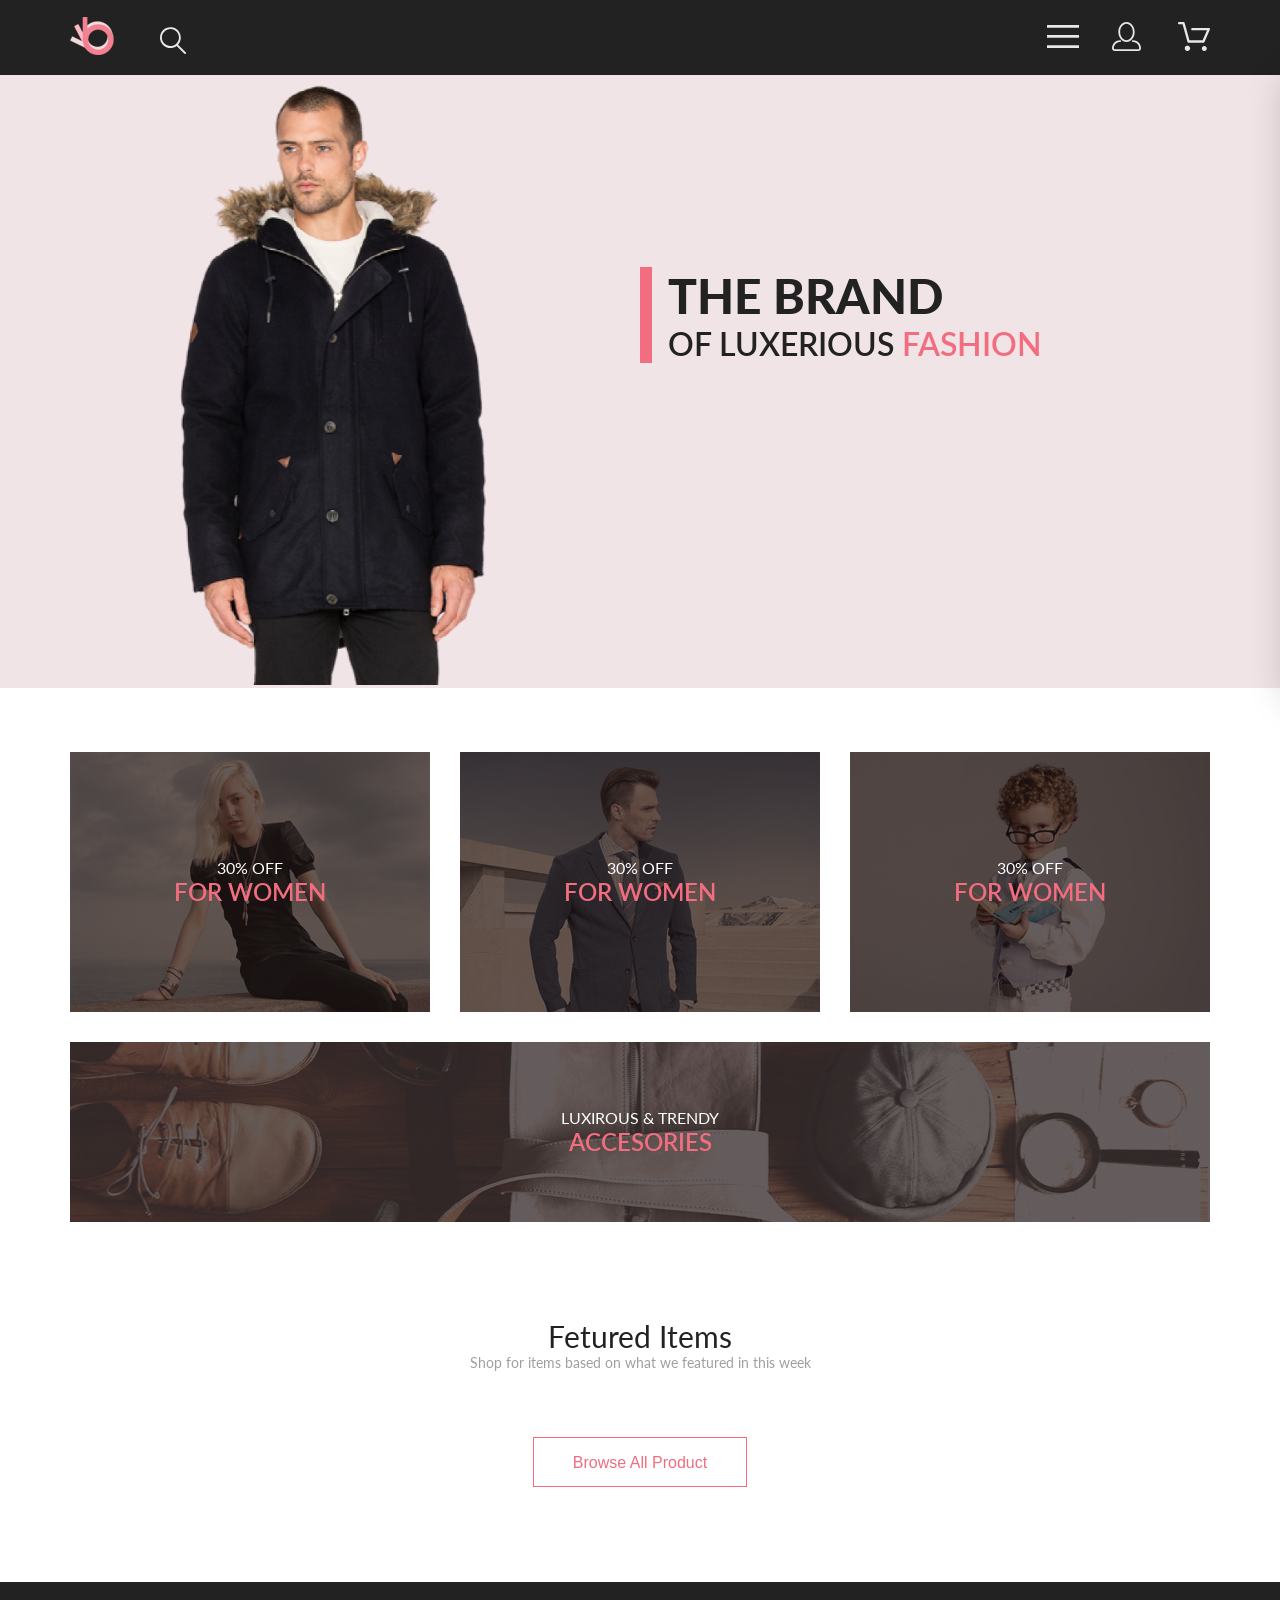
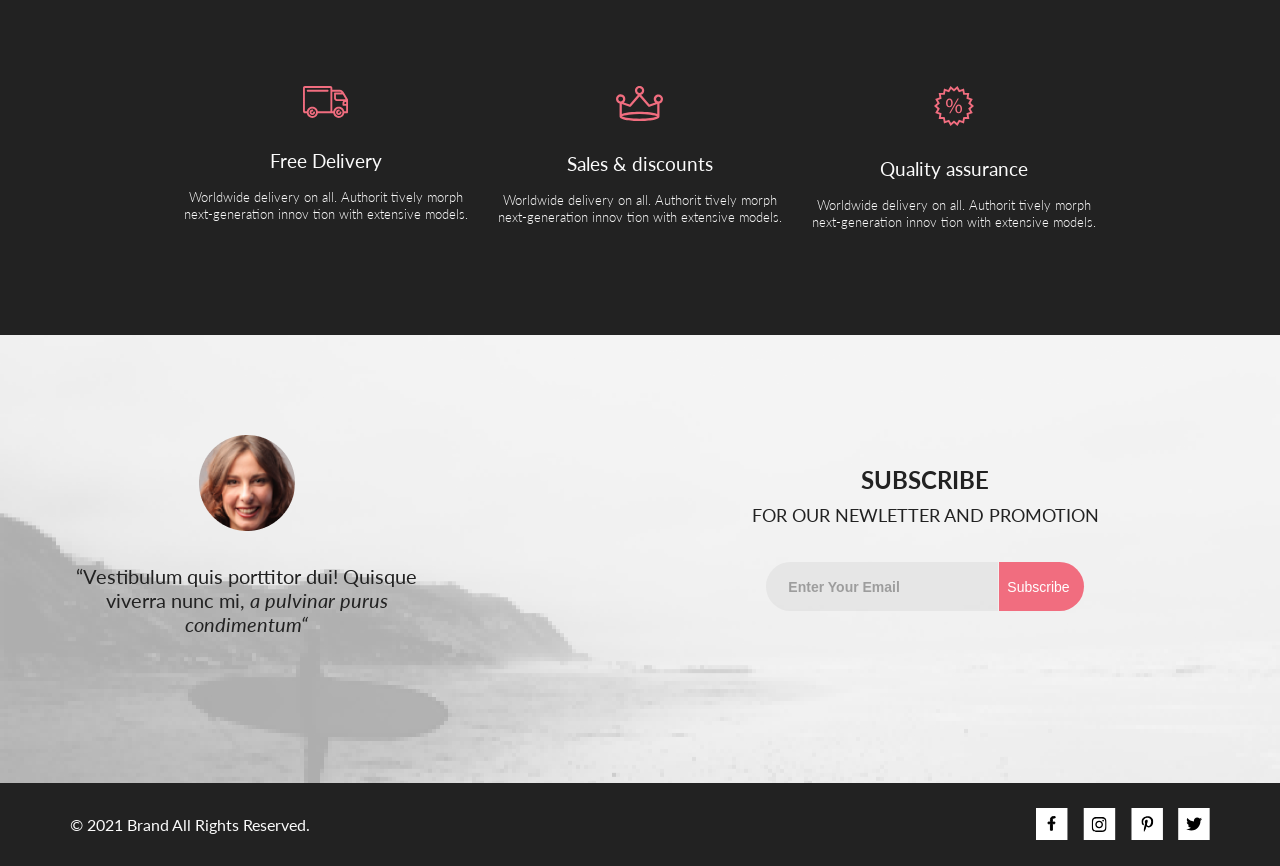
==== public/index.html @ 7a8d5dd8 "first commit" ====
<!DOCTYPE html>
<html lang="en">
<head>
    <link rel="preconnect" href="https://fonts.gstatic.com">
    <link href="https://fonts.googleapis.com/css2?family=Lato:ital,wght@0,300;0,400;0,700;1,900&display=swap"
          rel="stylesheet">
    <link href="https://fonts.googleapis.com/css2?family=Lato:ital,wght@1,400&display=swap" rel="stylesheet">
    <meta charset="UTF-8">
    <meta http-equiv="X-UA-Compatible" content="IE=edge">
    <meta name="viewport" content="width=device-width, initial-scale=1.0">
    <title>eShop 3.0</title>
    <link rel="stylesheet" href="../public/css/style.css">
</head>
<body>
    <div class="wrapper">
        <div class="top">
            <header class="header center">
                <div class="header__left">
                    <a href="index.html">
                        <img src="../public/img/logo.svg" alt="logo">
                    </a>
                    <a href="#">
                        <svg class="header__search header__icons" width="27" height="28" viewBox="0 0 27 28" fill="none"
                             xmlns="http://www.w3.org/2000/svg">
                            <path d="M19.0596 17.6259C20.6713 15.8658 21.6282 13.6048 21.7698 11.2225C21.9113 8.84018 21.2288 6.48173 19.8369 4.54318C18.445 2.60463 16.4285 1.20404 14.126 0.576619C11.8234 -0.0508009 9.3751 0.13316 7.19217 1.09761C5.00923 2.06205 3.22463 3.74825 2.13804 5.87302C1.05145 7.9978 0.729054 10.4318 1.225 12.7661C1.72094 15.1005 3.00501 17.1932 4.86158 18.6927C6.71814 20.1922 9.03413 21.0072 11.4206 21.0009C13.673 21.004 15.8645 20.27 17.6606 18.9109L25.4086 26.7179C25.4941 26.807 25.5965 26.8781 25.7099 26.927C25.8232 26.9759 25.9452 27.0017 26.0686 27.0029C26.1923 27.0033 26.3148 26.9782 26.4283 26.9292C26.5419 26.8801 26.6441 26.8082 26.7286 26.7179C26.9025 26.537 26.9997 26.2958 26.9997 26.0449C26.9997 25.794 26.9025 25.5528 26.7286 25.3719L19.0596 17.6259ZM2.88662 10.5009C2.89946 8.81563 3.41094 7.17187 4.35659 5.77685C5.30224 4.38183 6.63972 3.29801 8.20044 2.662C9.76115 2.02599 11.4752 1.86627 13.1266 2.20298C14.7779 2.53969 16.2926 3.35775 17.4797 4.55404C18.6668 5.75033 19.4732 7.27129 19.7972 8.92519C20.1212 10.5791 19.9483 12.2919 19.3002 13.8476C18.6522 15.4034 17.5581 16.7325 16.1559 17.6674C14.7536 18.6023 13.1059 19.1011 11.4206 19.1009C9.14916 19.0901 6.97482 18.1784 5.37484 16.566C3.77486 14.9537 2.87998 12.7724 2.88662 10.5009Z"
                                  fill="#E8E8E8"/>
                        </svg>
                    </a>
                </div>
                <div class="header__right">
                    <input type="checkbox" id="switcher">
                    <label class="header__icons" for="switcher">
                        <svg class="header__icons" width="32" height="23" viewBox="0 0 32 23" fill="none"
                             xmlns="http://www.w3.org/2000/svg">
                            <path d="M0 23V20.31H32V23H0ZM0 12.76V10.07H32V12.76H0ZM0 2.69V0H32V2.69H0Z" fill="#E8E8E8"/>
                        </svg>
                    </label>
                    <nav class="nav__menu">
                        <div class="header__links header__links__mob">
                            <a class="header__regs header__icons" href="registration.html">
                                <svg class="header__icons" width="29" height="29" viewBox="0 0 29 29" fill="none"
                                     xmlns="http://www.w3.org/2000/svg">
                                    <path d="M14.5 19.937C19 19.937 22.656 15.464 22.656 9.968C22.656 4.472 19 0 14.5 0C13.3631 0.0217413 12.2463 0.303398 11.2351 0.823397C10.2239 1.34339 9.34507 2.08794 8.66602 3C7.12663 4.99573 6.30819 7.45381 6.34399 9.974C6.34399 15.465 10 19.937 14.5 19.937ZM14.5 1.813C18 1.813 20.844 5.472 20.844 9.969C20.844 14.466 17.998 18.125 14.5 18.125C11.002 18.125 8.15603 14.465 8.15503 9.969C8.15403 5.473 11 1.813 14.5 1.813ZM20.844 18.125C20.6036 18.125 20.373 18.2205 20.203 18.3905C20.033 18.5605 19.9375 18.7911 19.9375 19.0315C19.9375 19.2719 20.033 19.5025 20.203 19.6725C20.373 19.8425 20.6036 19.938 20.844 19.938C22.526 19.9399 24.1386 20.6088 25.3279 21.7982C26.5172 22.9875 27.1861 24.6 27.188 26.282C27.1875 26.5221 27.0918 26.7523 26.922 26.9221C26.7522 27.0918 26.5221 27.1875 26.282 27.188H2.71997C2.47985 27.1875 2.24975 27.0918 2.07996 26.9221C1.91016 26.7523 1.81449 26.5221 1.81396 26.282C1.81608 24.6001 2.48517 22.9877 3.67444 21.7985C4.86371 20.6092 6.47608 19.9401 8.15796 19.938C8.39824 19.938 8.62868 19.8425 8.79858 19.6726C8.96849 19.5027 9.06396 19.2723 9.06396 19.032C9.06396 18.7917 8.96849 18.5613 8.79858 18.3914C8.62868 18.2215 8.39824 18.126 8.15796 18.126C5.99541 18.1279 3.92201 18.9875 2.39258 20.5164C0.863144 22.0453 0.00264777 24.1185 0 26.281C0.000794067 27.0019 0.287502 27.693 0.797241 28.2027C1.30698 28.7125 1.99811 28.9992 2.71899 29H26.282C27.0027 28.9989 27.6936 28.7121 28.2031 28.2024C28.7126 27.6927 28.9992 27.0017 29 26.281C28.9974 24.1187 28.1372 22.0457 26.6083 20.5168C25.0793 18.9878 23.0063 18.1276 20.844 18.125Z"
                                          fill="#E8E8E8"/>
                                </svg>
                            </a>
                            <a class="header__cart header__icons" href="cart.html">
                                <svg class="header__icons" width="32" height="29" viewBox="0 0 32 29" fill="none"
                                     xmlns="http://www.w3.org/2000/svg">
                                    <path d="M26.2009 29C25.5532 28.9738 24.9415 28.6948 24.4972 28.2227C24.0529 27.7506 23.8114 27.1232 23.8245 26.475C23.8376 25.8269 24.1043 25.2097 24.5673 24.7559C25.0303 24.3022 25.6527 24.048 26.301 24.048C26.9493 24.048 27.5717 24.3022 28.0347 24.7559C28.4977 25.2097 28.7644 25.8269 28.7775 26.475C28.7906 27.1232 28.549 27.7506 28.1047 28.2227C27.6604 28.6948 27.0488 28.9738 26.401 29H26.2009ZM6.75293 26.32C6.75293 25.79 6.91011 25.2718 7.20459 24.8311C7.49907 24.3904 7.91764 24.0469 8.40735 23.844C8.89705 23.6412 9.43594 23.5881 9.95581 23.6915C10.4757 23.7949 10.9532 24.0502 11.328 24.425C11.7028 24.7998 11.9581 25.2773 12.0615 25.7972C12.1649 26.317 12.1118 26.8559 11.9089 27.3456C11.7061 27.8353 11.3626 28.2539 10.9219 28.5483C10.4812 28.8428 9.96304 29 9.43298 29C9.08087 29.0003 8.73212 28.9311 8.40674 28.7966C8.08136 28.662 7.78569 28.4646 7.53662 28.2158C7.28755 27.9669 7.09001 27.6713 6.9552 27.3461C6.82039 27.0208 6.75098 26.6721 6.75098 26.32H6.75293ZM10.553 20.686C10.2935 20.6868 10.0409 20.6024 9.83411 20.4457C9.62727 20.2891 9.47758 20.0689 9.40796 19.819L4.57495 2.36401H1.18201C0.868521 2.36401 0.567859 2.23947 0.346191 2.01781C0.124523 1.79614 0 1.49549 0 1.18201C0 0.868519 0.124523 0.567873 0.346191 0.346205C0.567859 0.124537 0.868521 5.81268e-06 1.18201 5.81268e-06H5.46301C5.7225 -0.00080736 5.97504 0.0837201 6.18176 0.240568C6.38848 0.397416 6.53784 0.617884 6.60693 0.868006L11.4399 18.323H24.6179L29.001 8.27501H14.401C14.2428 8.27961 14.0854 8.25242 13.9379 8.19507C13.7904 8.13771 13.6559 8.05134 13.5424 7.94108C13.4288 7.83082 13.3386 7.69891 13.277 7.55315C13.2154 7.40739 13.1836 7.25075 13.1836 7.0925C13.1836 6.93426 13.2154 6.77762 13.277 6.63186C13.3386 6.4861 13.4288 6.35419 13.5424 6.24393C13.6559 6.13367 13.7904 6.0473 13.9379 5.98994C14.0854 5.93259 14.2428 5.90541 14.401 5.91001H30.814C31.0097 5.90996 31.2022 5.95866 31.3744 6.05172C31.5465 6.14478 31.6928 6.27926 31.7999 6.44301C31.9078 6.60729 31.9734 6.79569 31.9908 6.99145C32.0083 7.18721 31.9771 7.38424 31.9 7.565L26.495 19.977C26.4026 20.1876 26.251 20.3668 26.0585 20.4927C25.866 20.6186 25.641 20.6858 25.411 20.686H10.553Z"
                                          fill="#E8E8E8"/>
                                </svg>
                            </a>
                        </div>
                        <label class="nav__close" for="switcher">
                            <svg width="13" height="13" viewBox="0 0 13 13" fill="none" xmlns="http://www.w3.org/2000/svg">
                                <path d="M7.4158 6.00409L11.7158 1.71409C11.9041 1.52579 12.0099 1.27039 12.0099 1.00409C12.0099 0.73779 11.9041 0.482395 11.7158 0.294092C11.5275 0.105788 11.2721 0 11.0058 0C10.7395 0 10.4841 0.105788 10.2958 0.294092L6.0058 4.59409L1.7158 0.294092C1.52749 0.105788 1.2721 -1.9841e-09 1.0058 0C0.739497 1.9841e-09 0.484102 0.105788 0.295798 0.294092C0.107495 0.482395 0.0017066 0.73779 0.0017066 1.00409C0.0017066 1.27039 0.107495 1.52579 0.295798 1.71409L4.5958 6.00409L0.295798 10.2941C0.20207 10.3871 0.127676 10.4977 0.0769072 10.6195C0.0261385 10.7414 0 10.8721 0 11.0041C0 11.1361 0.0261385 11.2668 0.0769072 11.3887C0.127676 11.5105 0.20207 11.6211 0.295798 11.7141C0.388761 11.8078 0.499362 11.8822 0.621222 11.933C0.743081 11.9838 0.873786 12.0099 1.0058 12.0099C1.13781 12.0099 1.26852 11.9838 1.39038 11.933C1.51223 11.8822 1.62284 11.8078 1.7158 11.7141L6.0058 7.41409L10.2958 11.7141C10.3888 11.8078 10.4994 11.8822 10.6212 11.933C10.7431 11.9838 10.8738 12.0099 11.0058 12.0099C11.1378 12.0099 11.2685 11.9838 11.3904 11.933C11.5122 11.8822 11.6228 11.8078 11.7158 11.7141C11.8095 11.6211 11.8839 11.5105 11.9347 11.3887C11.9855 11.2668 12.0116 11.1361 12.0116 11.0041C12.0116 10.8721 11.9855 10.7414 11.9347 10.6195C11.8839 10.4977 11.8095 10.3871 11.7158 10.2941L7.4158 6.00409Z"
                                      fill="#6F6E6E"/>
                            </svg>
                        </label>
                        <h3 class="nav__h3">MENU</h3>
                        <ul>
                            <li><a class="nav__catalog" href="catalog.html">Man</a>
                                <ul>
                                    <li><a class="nav__item" href="">Accessories</a></li>
                                    <li><a class="nav__item" href="">Bags</a></li>
                                    <li><a class="nav__item" href="">Denim</a></li>
                                    <li><a class="nav__item" href="">T-Shirts</a></li>
                                </ul>
                            </li>
                            <li><a class="nav__catalog" href="">Women</a>
                                <ul>
                                    <li><a class="nav__item" href="">Accessories</a></li>
                                    <li><a class="nav__item" href="">Jackets & Coats</a></li>
                                    <li><a class="nav__item" href="">Polos</a></li>
                                    <li><a class="nav__item" href="">T-Shirts</a></li>
                                    <li><a class="nav__item" href="">Shirts</a></li>
                                </ul>
                            </li>
                            <li><a class="nav__catalog" href="">Kids</a>
                                <ul>
                                    <li><a class="nav__item" href="">Accessories</a></li>
                                    <li><a class="nav__item" href="">Jackets</a></li>
                                    <li><a class="nav__item" href="">Polos</a></li>
                                    <li><a class="nav__item" href="">T-Shirts</a></li>
                                    <li><a class="nav__item" href="">Shirts</a></li>
                                    <li><a class="nav__item" href="">Bags</a></li>
                                </ul>
                            </li>
                        </ul>
                    </nav>
                    <div class="header__links">
                        <a class="header__regs header__icons" href="registration.html">
                            <svg class="header__icons" width="29" height="29" viewBox="0 0 29 29" fill="none"
                                 xmlns="http://www.w3.org/2000/svg">
                                <path d="M14.5 19.937C19 19.937 22.656 15.464 22.656 9.968C22.656 4.472 19 0 14.5 0C13.3631 0.0217413 12.2463 0.303398 11.2351 0.823397C10.2239 1.34339 9.34507 2.08794 8.66602 3C7.12663 4.99573 6.30819 7.45381 6.34399 9.974C6.34399 15.465 10 19.937 14.5 19.937ZM14.5 1.813C18 1.813 20.844 5.472 20.844 9.969C20.844 14.466 17.998 18.125 14.5 18.125C11.002 18.125 8.15603 14.465 8.15503 9.969C8.15403 5.473 11 1.813 14.5 1.813ZM20.844 18.125C20.6036 18.125 20.373 18.2205 20.203 18.3905C20.033 18.5605 19.9375 18.7911 19.9375 19.0315C19.9375 19.2719 20.033 19.5025 20.203 19.6725C20.373 19.8425 20.6036 19.938 20.844 19.938C22.526 19.9399 24.1386 20.6088 25.3279 21.7982C26.5172 22.9875 27.1861 24.6 27.188 26.282C27.1875 26.5221 27.0918 26.7523 26.922 26.9221C26.7522 27.0918 26.5221 27.1875 26.282 27.188H2.71997C2.47985 27.1875 2.24975 27.0918 2.07996 26.9221C1.91016 26.7523 1.81449 26.5221 1.81396 26.282C1.81608 24.6001 2.48517 22.9877 3.67444 21.7985C4.86371 20.6092 6.47608 19.9401 8.15796 19.938C8.39824 19.938 8.62868 19.8425 8.79858 19.6726C8.96849 19.5027 9.06396 19.2723 9.06396 19.032C9.06396 18.7917 8.96849 18.5613 8.79858 18.3914C8.62868 18.2215 8.39824 18.126 8.15796 18.126C5.99541 18.1279 3.92201 18.9875 2.39258 20.5164C0.863144 22.0453 0.00264777 24.1185 0 26.281C0.000794067 27.0019 0.287502 27.693 0.797241 28.2027C1.30698 28.7125 1.99811 28.9992 2.71899 29H26.282C27.0027 28.9989 27.6936 28.7121 28.2031 28.2024C28.7126 27.6927 28.9992 27.0017 29 26.281C28.9974 24.1187 28.1372 22.0457 26.6083 20.5168C25.0793 18.9878 23.0063 18.1276 20.844 18.125Z"
                                      fill="#E8E8E8"/>
                            </svg>
                        </a>
                        <a id="header__cart" class="header__cart header__icons" href="cart.html">
                            <svg class="header__icons" width="32" height="29" viewBox="0 0 32 29" fill="none"
                                 xmlns="http://www.w3.org/2000/svg">
                                <path d="M26.2009 29C25.5532 28.9738 24.9415 28.6948 24.4972 28.2227C24.0529 27.7506 23.8114 27.1232 23.8245 26.475C23.8376 25.8269 24.1043 25.2097 24.5673 24.7559C25.0303 24.3022 25.6527 24.048 26.301 24.048C26.9493 24.048 27.5717 24.3022 28.0347 24.7559C28.4977 25.2097 28.7644 25.8269 28.7775 26.475C28.7906 27.1232 28.549 27.7506 28.1047 28.2227C27.6604 28.6948 27.0488 28.9738 26.401 29H26.2009ZM6.75293 26.32C6.75293 25.79 6.91011 25.2718 7.20459 24.8311C7.49907 24.3904 7.91764 24.0469 8.40735 23.844C8.89705 23.6412 9.43594 23.5881 9.95581 23.6915C10.4757 23.7949 10.9532 24.0502 11.328 24.425C11.7028 24.7998 11.9581 25.2773 12.0615 25.7972C12.1649 26.317 12.1118 26.8559 11.9089 27.3456C11.7061 27.8353 11.3626 28.2539 10.9219 28.5483C10.4812 28.8428 9.96304 29 9.43298 29C9.08087 29.0003 8.73212 28.9311 8.40674 28.7966C8.08136 28.662 7.78569 28.4646 7.53662 28.2158C7.28755 27.9669 7.09001 27.6713 6.9552 27.3461C6.82039 27.0208 6.75098 26.6721 6.75098 26.32H6.75293ZM10.553 20.686C10.2935 20.6868 10.0409 20.6024 9.83411 20.4457C9.62727 20.2891 9.47758 20.0689 9.40796 19.819L4.57495 2.36401H1.18201C0.868521 2.36401 0.567859 2.23947 0.346191 2.01781C0.124523 1.79614 0 1.49549 0 1.18201C0 0.868519 0.124523 0.567873 0.346191 0.346205C0.567859 0.124537 0.868521 5.81268e-06 1.18201 5.81268e-06H5.46301C5.7225 -0.00080736 5.97504 0.0837201 6.18176 0.240568C6.38848 0.397416 6.53784 0.617884 6.60693 0.868006L11.4399 18.323H24.6179L29.001 8.27501H14.401C14.2428 8.27961 14.0854 8.25242 13.9379 8.19507C13.7904 8.13771 13.6559 8.05134 13.5424 7.94108C13.4288 7.83082 13.3386 7.69891 13.277 7.55315C13.2154 7.40739 13.1836 7.25075 13.1836 7.0925C13.1836 6.93426 13.2154 6.77762 13.277 6.63186C13.3386 6.4861 13.4288 6.35419 13.5424 6.24393C13.6559 6.13367 13.7904 6.0473 13.9379 5.98994C14.0854 5.93259 14.2428 5.90541 14.401 5.91001H30.814C31.0097 5.90996 31.2022 5.95866 31.3744 6.05172C31.5465 6.14478 31.6928 6.27926 31.7999 6.44301C31.9078 6.60729 31.9734 6.79569 31.9908 6.99145C32.0083 7.18721 31.9771 7.38424 31.9 7.565L26.495 19.977C26.4026 20.1876 26.251 20.3668 26.0585 20.4927C25.866 20.6186 25.641 20.6858 25.411 20.686H10.553Z"
                                      fill="#E8E8E8"/>
                            </svg>
                        </a>
                    </div>
                </div>
            </header>
            <section class="promo">
                <div class="promo__left">
                    <img class="promo__img" src="../public/img/promo__img.png" alt="promo image">
                </div>
                <div class="promo__right">
                    <div class="promo__content">
                        <h1 class="promo__h1">THE BRAND</h1>
                        <h3 class="promo__heading">OF LUXERIOUS <span class="promo__text">FASHION</span></h3>
                    </div>
                </div>
            </section>
            <section class="sale center">
                <div class="sale__box">
                    <div class="sale__item">
                        <img class="sale__img" src="../public/img/sale-item-1.jpg" alt="sale img">
                        <div class="sale__content">
                            <p class="sale__text">30% OFF</p>
                            <h3 class="sale__heading">FOR WOMEN</h3>
                        </div>
                    </div>
                    <div class="sale__item">
                        <img class="sale__img" src="../public/img/sale-item-2.jpg" alt="sale img">
                        <div class="sale__content">
                            <p class="sale__text">30% OFF</p>
                            <h3 class="sale__heading">FOR WOMEN</h3>
                        </div>
                    </div>
                    <div class="sale__item">
                        <img class="sale__img" src="../public/img/sale-item-3.jpg" alt="sale img">
                        <div class="sale__content">
                            <p class="sale__text">30% OFF</p>
                            <h3 class="sale__heading">FOR WOMEN</h3>
                        </div>
                    </div>
                </div>
                <div class="sale__item sale__item_big">
                    <img class="sale__img" src="../public/img/sale-item-4.jpg" alt="sale img">
                    <div class="sale__content">
                        <p class="sale__text">LUXIROUS & TRENDY</p>
                        <h3 class="sale__heading">ACCESORIES</h3>
                    </div>
                </div>
            </section>
            <section class="products center">
                <div class="products__header">
                    <h2 class="products__h2">Fetured Items</h2>
                    <h4 class="products__head">Shop for items based on what we featured in this week</h4>
                </div>
                <div class="products__box">
                    <!--
                    <div class="products__item">
                        <a href="product.html">
                            <img class="products__img" src="img/prod-item-1.jpg" alt="product img">
                        </a>
                        <div class="products__content">
                            <a href="product.html" class="products__heading">ELLERY X M'O CAPSULE</a>
                            <p class="products__text">Known for her sculptural takes on traditional tailoring, Australian
                                arbiter of cool Kym Ellery teams up with Moda Operandi.</p>
                            <p class="products__price">$52.00</p>
                        </div>
                        <a class="products__add" href="#">
                            <svg class="product__cart" width="27" height="25" viewBox="0 0 27 25" fill="none"
                                 xmlns="http://www.w3.org/2000/svg">
                                <path d="M21.876 22.2662C21.921 22.2549 21.9423 22.2339 21.96 22.2129C21.9678 22.2037 21.9756 22.1946 21.9835 22.1855C22.02 22.1438 22.0233 22.0553 22.0224 22.0105C22.0092 21.9044 21.9185 21.8315 21.8412 21.8315C21.8375 21.8315 21.8336 21.8317 21.8312 21.8318C21.7531 21.8372 21.6653 21.9409 21.6719 22.0625C21.6813 22.1793 21.7675 22.2662 21.8392 22.2662H21.876ZM8.21954 22.2599C8.31873 22.2599 8.39935 22.1655 8.39935 22.0496C8.39935 21.9341 8.31873 21.8401 8.21954 21.8401C8.12042 21.8401 8.03973 21.9341 8.03973 22.0496C8.03973 22.1655 8.12042 22.2599 8.21954 22.2599ZM21.9995 24.2662C21.9517 24.2662 21.8878 24.2662 21.8392 24.2662C20.7017 24.2662 19.7567 23.3545 19.6765 22.198C19.5964 20.9929 20.4937 19.9183 21.6953 19.8364C21.7441 19.8331 21.7928 19.8315 21.8412 19.8315C22.9799 19.8315 23.9413 20.7324 24.019 21.8884C24.0505 22.4915 23.8741 23.0612 23.4898 23.5012C23.1055 23.9575 22.5764 24.2177 21.9995 24.2662ZM8.21954 24.2599C7.01532 24.2599 6.03973 23.2709 6.03973 22.0496C6.03973 20.8291 7.01532 19.8401 8.21954 19.8401C9.42371 19.8401 10.3994 20.8291 10.3994 22.0496C10.3994 23.2709 9.42371 24.2599 8.21954 24.2599ZM21.1984 17.3938H9.13306C8.70013 17.3938 8.31586 17.1005 8.20331 16.6775L4.27753 2.24768H1.52173C0.993408 2.24768 0.560547 1.80859 0.560547 1.27039C0.560547 0.733032 0.993408 0.292969 1.52173 0.292969H4.99933C5.43134 0.292969 5.81561 0.586304 5.9281 1.01025L9.85394 15.4391H20.5576L24.1144 7.13379H12.2578C11.7286 7.13379 11.2957 6.69373 11.2957 6.15649C11.2957 5.61914 11.7286 5.17908 12.2578 5.17908H25.5886C25.9091 5.17908 26.2141 5.34192 26.3896 5.61914C26.566 5.89539 26.5984 6.23743 26.4697 6.547L22.0795 16.807C21.9193 17.1653 21.5827 17.3938 21.1984 17.3938Z"
                                      fill="white"></path>
                            </svg>
                            Add to Cart
                        </a>
                    </div>
                    <div class="products__item">
                        <a href="product.html">
                            <img class="products__img" src="img/prod-item-2.jpg" alt="product img">
                        </a>
                        <div class="products__content">
                            <a href="#" class="products__heading">ELLERY X M'O CAPSULE</a>
                            <p class="products__text">Known for her sculptural takes on traditional tailoring, Australian
                                arbiter of cool Kym Ellery teams up with Moda Operandi.</p>
                            <p class="products__price">$52.00</p>
                        </div>
                        <a class="products__add" href="product.html">
                            <svg class="product__cart" width="27" height="25" viewBox="0 0 27 25" fill="none"
                                 xmlns="http://www.w3.org/2000/svg">
                                <path d="M21.876 22.2662C21.921 22.2549 21.9423 22.2339 21.96 22.2129C21.9678 22.2037 21.9756 22.1946 21.9835 22.1855C22.02 22.1438 22.0233 22.0553 22.0224 22.0105C22.0092 21.9044 21.9185 21.8315 21.8412 21.8315C21.8375 21.8315 21.8336 21.8317 21.8312 21.8318C21.7531 21.8372 21.6653 21.9409 21.6719 22.0625C21.6813 22.1793 21.7675 22.2662 21.8392 22.2662H21.876ZM8.21954 22.2599C8.31873 22.2599 8.39935 22.1655 8.39935 22.0496C8.39935 21.9341 8.31873 21.8401 8.21954 21.8401C8.12042 21.8401 8.03973 21.9341 8.03973 22.0496C8.03973 22.1655 8.12042 22.2599 8.21954 22.2599ZM21.9995 24.2662C21.9517 24.2662 21.8878 24.2662 21.8392 24.2662C20.7017 24.2662 19.7567 23.3545 19.6765 22.198C19.5964 20.9929 20.4937 19.9183 21.6953 19.8364C21.7441 19.8331 21.7928 19.8315 21.8412 19.8315C22.9799 19.8315 23.9413 20.7324 24.019 21.8884C24.0505 22.4915 23.8741 23.0612 23.4898 23.5012C23.1055 23.9575 22.5764 24.2177 21.9995 24.2662ZM8.21954 24.2599C7.01532 24.2599 6.03973 23.2709 6.03973 22.0496C6.03973 20.8291 7.01532 19.8401 8.21954 19.8401C9.42371 19.8401 10.3994 20.8291 10.3994 22.0496C10.3994 23.2709 9.42371 24.2599 8.21954 24.2599ZM21.1984 17.3938H9.13306C8.70013 17.3938 8.31586 17.1005 8.20331 16.6775L4.27753 2.24768H1.52173C0.993408 2.24768 0.560547 1.80859 0.560547 1.27039C0.560547 0.733032 0.993408 0.292969 1.52173 0.292969H4.99933C5.43134 0.292969 5.81561 0.586304 5.9281 1.01025L9.85394 15.4391H20.5576L24.1144 7.13379H12.2578C11.7286 7.13379 11.2957 6.69373 11.2957 6.15649C11.2957 5.61914 11.7286 5.17908 12.2578 5.17908H25.5886C25.9091 5.17908 26.2141 5.34192 26.3896 5.61914C26.566 5.89539 26.5984 6.23743 26.4697 6.547L22.0795 16.807C21.9193 17.1653 21.5827 17.3938 21.1984 17.3938Z"
                                      fill="white"></path>
                            </svg>
                            Add to Cart
                        </a>
                    </div>
                    <div class="products__item">
                        <a href="product.html">
                            <img class="products__img" src="img/prod-item-3.jpg" alt="product img">
                        </a>
                        <div class="products__content">
                            <a href="product.html" class="products__heading">ELLERY X M'O CAPSULE</a>
                            <p class="products__text">Known for her sculptural takes on traditional tailoring, Australian
                                arbiter of cool Kym Ellery teams up with Moda Operandi.</p>
                            <p class="products__price">$52.00</p>
                        </div>
                        <a class="products__add" href="#">
                            <svg class="product__cart" width="27" height="25" viewBox="0 0 27 25" fill="none"
                                 xmlns="http://www.w3.org/2000/svg">
                                <path d="M21.876 22.2662C21.921 22.2549 21.9423 22.2339 21.96 22.2129C21.9678 22.2037 21.9756 22.1946 21.9835 22.1855C22.02 22.1438 22.0233 22.0553 22.0224 22.0105C22.0092 21.9044 21.9185 21.8315 21.8412 21.8315C21.8375 21.8315 21.8336 21.8317 21.8312 21.8318C21.7531 21.8372 21.6653 21.9409 21.6719 22.0625C21.6813 22.1793 21.7675 22.2662 21.8392 22.2662H21.876ZM8.21954 22.2599C8.31873 22.2599 8.39935 22.1655 8.39935 22.0496C8.39935 21.9341 8.31873 21.8401 8.21954 21.8401C8.12042 21.8401 8.03973 21.9341 8.03973 22.0496C8.03973 22.1655 8.12042 22.2599 8.21954 22.2599ZM21.9995 24.2662C21.9517 24.2662 21.8878 24.2662 21.8392 24.2662C20.7017 24.2662 19.7567 23.3545 19.6765 22.198C19.5964 20.9929 20.4937 19.9183 21.6953 19.8364C21.7441 19.8331 21.7928 19.8315 21.8412 19.8315C22.9799 19.8315 23.9413 20.7324 24.019 21.8884C24.0505 22.4915 23.8741 23.0612 23.4898 23.5012C23.1055 23.9575 22.5764 24.2177 21.9995 24.2662ZM8.21954 24.2599C7.01532 24.2599 6.03973 23.2709 6.03973 22.0496C6.03973 20.8291 7.01532 19.8401 8.21954 19.8401C9.42371 19.8401 10.3994 20.8291 10.3994 22.0496C10.3994 23.2709 9.42371 24.2599 8.21954 24.2599ZM21.1984 17.3938H9.13306C8.70013 17.3938 8.31586 17.1005 8.20331 16.6775L4.27753 2.24768H1.52173C0.993408 2.24768 0.560547 1.80859 0.560547 1.27039C0.560547 0.733032 0.993408 0.292969 1.52173 0.292969H4.99933C5.43134 0.292969 5.81561 0.586304 5.9281 1.01025L9.85394 15.4391H20.5576L24.1144 7.13379H12.2578C11.7286 7.13379 11.2957 6.69373 11.2957 6.15649C11.2957 5.61914 11.7286 5.17908 12.2578 5.17908H25.5886C25.9091 5.17908 26.2141 5.34192 26.3896 5.61914C26.566 5.89539 26.5984 6.23743 26.4697 6.547L22.0795 16.807C21.9193 17.1653 21.5827 17.3938 21.1984 17.3938Z"
                                      fill="white"></path>
                            </svg>
                            Add to Cart
                        </a>
                    </div>
                    <div class="products__item">
                        <a href="product.html">
                            <img class="products__img" src="img/prod-item-4.jpg" alt="product img">
                        </a>
                        <div class="products__content">
                            <a href="product.html" class="products__heading">ELLERY X M'O CAPSULE</a>
                            <p class="products__text">Known for her sculptural takes on traditional tailoring, Australian
                                arbiter of cool Kym Ellery teams up with Moda Operandi.</p>
                            <p class="products__price">$52.00</p>
                        </div>
                        <a class="products__add" href="#">
                            <svg class="product__cart" width="27" height="25" viewBox="0 0 27 25" fill="none"
                                 xmlns="http://www.w3.org/2000/svg">
                                <path d="M21.876 22.2662C21.921 22.2549 21.9423 22.2339 21.96 22.2129C21.9678 22.2037 21.9756 22.1946 21.9835 22.1855C22.02 22.1438 22.0233 22.0553 22.0224 22.0105C22.0092 21.9044 21.9185 21.8315 21.8412 21.8315C21.8375 21.8315 21.8336 21.8317 21.8312 21.8318C21.7531 21.8372 21.6653 21.9409 21.6719 22.0625C21.6813 22.1793 21.7675 22.2662 21.8392 22.2662H21.876ZM8.21954 22.2599C8.31873 22.2599 8.39935 22.1655 8.39935 22.0496C8.39935 21.9341 8.31873 21.8401 8.21954 21.8401C8.12042 21.8401 8.03973 21.9341 8.03973 22.0496C8.03973 22.1655 8.12042 22.2599 8.21954 22.2599ZM21.9995 24.2662C21.9517 24.2662 21.8878 24.2662 21.8392 24.2662C20.7017 24.2662 19.7567 23.3545 19.6765 22.198C19.5964 20.9929 20.4937 19.9183 21.6953 19.8364C21.7441 19.8331 21.7928 19.8315 21.8412 19.8315C22.9799 19.8315 23.9413 20.7324 24.019 21.8884C24.0505 22.4915 23.8741 23.0612 23.4898 23.5012C23.1055 23.9575 22.5764 24.2177 21.9995 24.2662ZM8.21954 24.2599C7.01532 24.2599 6.03973 23.2709 6.03973 22.0496C6.03973 20.8291 7.01532 19.8401 8.21954 19.8401C9.42371 19.8401 10.3994 20.8291 10.3994 22.0496C10.3994 23.2709 9.42371 24.2599 8.21954 24.2599ZM21.1984 17.3938H9.13306C8.70013 17.3938 8.31586 17.1005 8.20331 16.6775L4.27753 2.24768H1.52173C0.993408 2.24768 0.560547 1.80859 0.560547 1.27039C0.560547 0.733032 0.993408 0.292969 1.52173 0.292969H4.99933C5.43134 0.292969 5.81561 0.586304 5.9281 1.01025L9.85394 15.4391H20.5576L24.1144 7.13379H12.2578C11.7286 7.13379 11.2957 6.69373 11.2957 6.15649C11.2957 5.61914 11.7286 5.17908 12.2578 5.17908H25.5886C25.9091 5.17908 26.2141 5.34192 26.3896 5.61914C26.566 5.89539 26.5984 6.23743 26.4697 6.547L22.0795 16.807C21.9193 17.1653 21.5827 17.3938 21.1984 17.3938Z"
                                      fill="white"></path>
                            </svg>
                            Add to Cart
                        </a>
                    </div>
                    <div class="products__item">
                        <a href="product.html">
                            <img class="products__img" src="img/prod-item-5.jpg" alt="product img">
                        </a>
                        <div class="products__content">
                            <a href="product.html" class="products__heading">ELLERY X M'O CAPSULE</a>
                            <p class="products__text">Known for her sculptural takes on traditional tailoring, Australian
                                arbiter of cool Kym Ellery teams up with Moda Operandi.</p>
                            <p class="products__price">$52.00</p>
                        </div>
                        <a class="products__add" href="#">
                            <svg class="product__cart" width="27" height="25" viewBox="0 0 27 25" fill="none"
                                 xmlns="http://www.w3.org/2000/svg">
                                <path d="M21.876 22.2662C21.921 22.2549 21.9423 22.2339 21.96 22.2129C21.9678 22.2037 21.9756 22.1946 21.9835 22.1855C22.02 22.1438 22.0233 22.0553 22.0224 22.0105C22.0092 21.9044 21.9185 21.8315 21.8412 21.8315C21.8375 21.8315 21.8336 21.8317 21.8312 21.8318C21.7531 21.8372 21.6653 21.9409 21.6719 22.0625C21.6813 22.1793 21.7675 22.2662 21.8392 22.2662H21.876ZM8.21954 22.2599C8.31873 22.2599 8.39935 22.1655 8.39935 22.0496C8.39935 21.9341 8.31873 21.8401 8.21954 21.8401C8.12042 21.8401 8.03973 21.9341 8.03973 22.0496C8.03973 22.1655 8.12042 22.2599 8.21954 22.2599ZM21.9995 24.2662C21.9517 24.2662 21.8878 24.2662 21.8392 24.2662C20.7017 24.2662 19.7567 23.3545 19.6765 22.198C19.5964 20.9929 20.4937 19.9183 21.6953 19.8364C21.7441 19.8331 21.7928 19.8315 21.8412 19.8315C22.9799 19.8315 23.9413 20.7324 24.019 21.8884C24.0505 22.4915 23.8741 23.0612 23.4898 23.5012C23.1055 23.9575 22.5764 24.2177 21.9995 24.2662ZM8.21954 24.2599C7.01532 24.2599 6.03973 23.2709 6.03973 22.0496C6.03973 20.8291 7.01532 19.8401 8.21954 19.8401C9.42371 19.8401 10.3994 20.8291 10.3994 22.0496C10.3994 23.2709 9.42371 24.2599 8.21954 24.2599ZM21.1984 17.3938H9.13306C8.70013 17.3938 8.31586 17.1005 8.20331 16.6775L4.27753 2.24768H1.52173C0.993408 2.24768 0.560547 1.80859 0.560547 1.27039C0.560547 0.733032 0.993408 0.292969 1.52173 0.292969H4.99933C5.43134 0.292969 5.81561 0.586304 5.9281 1.01025L9.85394 15.4391H20.5576L24.1144 7.13379H12.2578C11.7286 7.13379 11.2957 6.69373 11.2957 6.15649C11.2957 5.61914 11.7286 5.17908 12.2578 5.17908H25.5886C25.9091 5.17908 26.2141 5.34192 26.3896 5.61914C26.566 5.89539 26.5984 6.23743 26.4697 6.547L22.0795 16.807C21.9193 17.1653 21.5827 17.3938 21.1984 17.3938Z"
                                      fill="white"></path>
                            </svg>
                            Add to Cart
                        </a>
                    </div>
                    <div class="products__item">
                        <a href="product.html">
                            <img class="products__img" src="img/prod-item-6.jpg" alt="product img">
                        </a>
                        <div class="products__content">
                            <a href="product.html" class="products__heading">ELLERY X M'O CAPSULE</a>
                            <p class="products__text">Known for her sculptural takes on traditional tailoring, Australian
                                arbiter of cool Kym Ellery teams up with Moda Operandi.</p>
                            <p class="products__price">$52.00</p>
                        </div>
                        <a class="products__add" href="#">
                            <svg class="product__cart" width="27" height="25" viewBox="0 0 27 25" fill="none"
                                 xmlns="http://www.w3.org/2000/svg">
                                <path d="M21.876 22.2662C21.921 22.2549 21.9423 22.2339 21.96 22.2129C21.9678 22.2037 21.9756 22.1946 21.9835 22.1855C22.02 22.1438 22.0233 22.0553 22.0224 22.0105C22.0092 21.9044 21.9185 21.8315 21.8412 21.8315C21.8375 21.8315 21.8336 21.8317 21.8312 21.8318C21.7531 21.8372 21.6653 21.9409 21.6719 22.0625C21.6813 22.1793 21.7675 22.2662 21.8392 22.2662H21.876ZM8.21954 22.2599C8.31873 22.2599 8.39935 22.1655 8.39935 22.0496C8.39935 21.9341 8.31873 21.8401 8.21954 21.8401C8.12042 21.8401 8.03973 21.9341 8.03973 22.0496C8.03973 22.1655 8.12042 22.2599 8.21954 22.2599ZM21.9995 24.2662C21.9517 24.2662 21.8878 24.2662 21.8392 24.2662C20.7017 24.2662 19.7567 23.3545 19.6765 22.198C19.5964 20.9929 20.4937 19.9183 21.6953 19.8364C21.7441 19.8331 21.7928 19.8315 21.8412 19.8315C22.9799 19.8315 23.9413 20.7324 24.019 21.8884C24.0505 22.4915 23.8741 23.0612 23.4898 23.5012C23.1055 23.9575 22.5764 24.2177 21.9995 24.2662ZM8.21954 24.2599C7.01532 24.2599 6.03973 23.2709 6.03973 22.0496C6.03973 20.8291 7.01532 19.8401 8.21954 19.8401C9.42371 19.8401 10.3994 20.8291 10.3994 22.0496C10.3994 23.2709 9.42371 24.2599 8.21954 24.2599ZM21.1984 17.3938H9.13306C8.70013 17.3938 8.31586 17.1005 8.20331 16.6775L4.27753 2.24768H1.52173C0.993408 2.24768 0.560547 1.80859 0.560547 1.27039C0.560547 0.733032 0.993408 0.292969 1.52173 0.292969H4.99933C5.43134 0.292969 5.81561 0.586304 5.9281 1.01025L9.85394 15.4391H20.5576L24.1144 7.13379H12.2578C11.7286 7.13379 11.2957 6.69373 11.2957 6.15649C11.2957 5.61914 11.7286 5.17908 12.2578 5.17908H25.5886C25.9091 5.17908 26.2141 5.34192 26.3896 5.61914C26.566 5.89539 26.5984 6.23743 26.4697 6.547L22.0795 16.807C21.9193 17.1653 21.5827 17.3938 21.1984 17.3938Z"
                                      fill="white"></path>
                            </svg>
                            Add to Cart
                        </a>
                    </div>
                    -->
                </div>
                <div class="products__bottom">
                    <button type="button" class="products__button">
                        <span class="products__button-text">Browse All Product</span>
                    </button>
                </div>
            </section>
        </div>
        <footer class="footer">
            <div class="footer__head center">
                <div class="footer__head-item">
                    <img class="footer__head-icon" src="../public/img/foot-deliv.svg" alt="delivery">
                    <p class="footer__head-title">Free Delivery</p>
                    <p class="footer__head-text">Worldwide delivery on all. Authorit tively morph<br>next-generation innov
                        tion
                        with extensive models.</p>
                </div>
                <div class="footer__head-item">
                    <img class="footer__head-icon" src="../public/img/foot-qual.svg" alt="sales">
                    <p class="footer__head-title">Sales & discounts</p>
                    <p class="footer__head-text">Worldwide delivery on all. Authorit tively morph<br>next-generation innov
                        tion
                        with extensive models.</p>
                </div>
                <div class="footer__head-item">
                    <img class="footer__head-icon" src="../public/img/foot-sale.svg" alt="quality">
                    <p class="footer__head-title">Quality assurance</p>
                    <p class="footer__head-text">Worldwide delivery on all. Authorit tively morph<br>next-generation innov
                        tion
                        with extensive models.</p>
                </div>
            </div>
            <div class="footer__background">
                <!--<img class="footer__backgroun-img" src="img/footerbg.png" alt="background">-->
                <div class="footer__content center">
                    <div class="footer__content-left">
                        <div class="footer__left-info">
                            <img class="subscribe__img" src="../public/img/subsface.png" alt="subscribe face">
                            <p class="subscribe__inftext">“Vestibulum quis porttitor dui! Quisque viverra nunc mi,
                                <span class="subscribe__inftext-ital">a pulvinar purus condimentum“</span></p>
                        </div>
                    </div>
                    <div class="footer__content-right">
                        <p class="subscribe__text"><span class="subscribe__text-bold">SUBSCRIBE</span><br>FOR OUR NEWLETTER
                            AND PROMOTION</p>
                        <form action="#">
                            <div class="subscribe">
                                <input class="subscribe__email" type="email" placeholder="Enter Your Email" required>
                                <button class="subscribe__submit" type="submit">Subscribe</button>
                            </div>
                        </form>
                    </div>
                </div>
            </div>
            <div class="footer__bottom center">
                <div class="footer__bottom-left">
                    <p class="footer__copyright">&copy; 2021 Brand All Rights Reserved.</p>
                </div>
                <div class="footer__bottom-right">
                    <a href="#" target="_blank" rel="nofollow">
                        <svg class="social__icons" width="32" height="32" viewBox="0 0 32 32" fill="none"
                             xmlns="http://www.w3.org/2000/svg">
                            <path d="M31.4506 0H0V32H31.4506V0Z" fill="white"/>
                            <path d="M18.8924 8.58684C18.9733 8.59596 19.0486 8.60507 19.1172 8.61378V9.94806H18.4277C17.7369 9.94806 17.2006 10.1613 16.8451 10.563C16.4999 10.9529 16.3902 11.4476 16.3902 11.8873V13.616V14.116H16.8902H18.9222L18.6608 15.78H16.8902H16.3902V16.28V22.22H14.4422V16.28V15.78H13.9422H12.0469V14.116H13.9422H14.4422V13.616V11.5857C14.4422 10.534 14.7604 9.77792 15.2654 9.28418C15.7723 8.78851 16.5259 8.5 17.5056 8.5C17.9957 8.5 18.5031 8.54293 18.8924 8.58684Z"
                                  fill="black" stroke="black"/>
                        </svg>
                    </a>
                    <a href="#" target="_blank" rel="nofollow">
                        <svg class="social__icons" width="33" height="32" viewBox="0 0 33 32" fill="none"
                             xmlns="http://www.w3.org/2000/svg">
                            <path d="M32.1889 0H0.738281V32H32.1889V0Z" fill="white"/>
                            <g clip-path="url(#clip0)">
                                <path d="M16.139 12.6816C14.0238 12.6816 12.3177 14.3849 12.3177 16.4966C12.3177 18.6083 14.0238 20.3117 16.139 20.3117C18.2541 20.3117 19.9602 18.6083 19.9602 16.4966C19.9602 14.3849 18.2541 12.6816 16.139 12.6816ZM16.139 18.9769C14.7721 18.9769 13.6547 17.8646 13.6547 16.4966C13.6547 15.1287 14.7688 14.0164 16.139 14.0164C17.5092 14.0164 18.6233 15.1287 18.6233 16.4966C18.6233 17.8646 17.5058 18.9769 16.139 18.9769ZM21.0078 12.5255C21.0078 13.0203 20.6087 13.4154 20.1165 13.4154C19.621 13.4154 19.2252 13.0169 19.2252 12.5255C19.2252 12.0341 19.6243 11.6357 20.1165 11.6357C20.6087 11.6357 21.0078 12.0341 21.0078 12.5255ZM23.5386 13.4287C23.4821 12.2367 23.2094 11.1808 22.3347 10.3109C21.4634 9.44097 20.4058 9.1687 19.2119 9.10894C17.9814 9.03921 14.2932 9.03921 13.0627 9.10894C11.8721 9.16538 10.8145 9.43765 9.93987 10.3076C9.06522 11.1775 8.79584 12.2333 8.73597 13.4253C8.66613 14.6539 8.66613 18.3361 8.73597 19.5646C8.79251 20.7566 9.06522 21.8124 9.93987 22.6824C10.8145 23.5523 11.8688 23.8246 13.0627 23.8843C14.2932 23.9541 17.9814 23.9541 19.2119 23.8843C20.4058 23.8279 21.4634 23.5556 22.3347 22.6824C23.2061 21.8124 23.4788 20.7566 23.5386 19.5646C23.6085 18.3361 23.6085 14.6572 23.5386 13.4287ZM21.949 20.8828C21.6895 21.5335 21.1874 22.0349 20.5322 22.2972C19.5511 22.6857 17.2231 22.596 16.139 22.596C15.0548 22.596 12.7235 22.6824 11.7457 22.2972C11.0939 22.0382 10.5917 21.5369 10.329 20.8828C9.93987 19.9033 10.0297 17.5791 10.0297 16.4966C10.0297 15.4142 9.9432 13.0867 10.329 12.1105C10.5884 11.4597 11.0906 10.9583 11.7457 10.696C12.7268 10.3076 15.0548 10.3972 16.139 10.3972C17.2231 10.3972 19.5545 10.3109 20.5322 10.696C21.184 10.955 21.6862 11.4564 21.949 12.1105C22.3381 13.09 22.2483 15.4142 22.2483 16.4966C22.2483 17.5791 22.3381 19.9066 21.949 20.8828Z"
                                      fill="black"/>
                            </g>
                            <defs>
                                <clipPath id="clip0">
                                    <rect width="14.8991" height="17" fill="white" transform="translate(8.68555 8)"/>
                                </clipPath>
                            </defs>
                        </svg>
                    </a>
                    <a href="#" target="_blank" rel="nofollow">
                        <svg class="social__icons" width="32" height="32" viewBox="0 0 32 32" fill="none"
                             xmlns="http://www.w3.org/2000/svg">
                            <path d="M31.9252 0H0.474609V32H31.9252V0Z" fill="white"/>
                            <g clip-path="url(#clip1)">
                                <path d="M16.7403 8.20312C13.5556 8.20312 10.4082 10.3406 10.4082 13.8C10.4082 16 11.6374 17.25 12.3823 17.25C12.6896 17.25 12.8666 16.3875 12.8666 16.1438C12.8666 15.8531 12.1309 15.2344 12.1309 14.025C12.1309 11.5125 14.0305 9.73125 16.4889 9.73125C18.6027 9.73125 20.1671 10.9406 20.1671 13.1625C20.1671 14.8219 19.506 17.9344 17.3642 17.9344C16.5913 17.9344 15.9302 17.3719 15.9302 16.5656C15.9302 15.3844 16.7496 14.2406 16.7496 13.0219C16.7496 10.9531 13.835 11.3281 13.835 13.8281C13.835 14.3531 13.9002 14.9344 14.133 15.4125C13.7046 17.2688 12.8293 20.0344 12.8293 21.9469C12.8293 22.5375 12.9131 23.1188 12.969 23.7094C13.0745 23.8281 13.0218 23.8156 13.1832 23.7563C14.7476 21.6 14.6917 21.1781 15.3994 18.3562C15.7812 19.0875 16.7683 19.4812 17.5505 19.4812C20.8469 19.4812 22.3275 16.2469 22.3275 13.3313C22.3275 10.2281 19.6643 8.20312 16.7403 8.20312Z"
                                      fill="black"/>
                            </g>
                            <defs>
                                <clipPath id="clip1">
                                    <rect width="11.9193" height="16" fill="white" transform="translate(10.4082 8)"/>
                                </clipPath>
                            </defs>
                        </svg>
                    </a>
                    <a href="#" target="_blank" rel="nofollow">
                        <svg class="social__icons" width="32" height="32" viewBox="0 0 32 32" fill="none"
                             xmlns="http://www.w3.org/2000/svg">
                            <path d="M31.6635 0H0.212891V32H31.6635V0Z" fill="white"/>
                            <g clip-path="url(#clip2)">
                                <path d="M22.417 12.7405C22.427 12.8826 22.427 13.0248 22.427 13.1669C22.427 17.5019 19.1498 22.4969 13.1599 22.4969C11.3145 22.4969 9.60022 21.9588 8.1582 21.0248C8.4204 21.0552 8.67247 21.0654 8.94475 21.0654C10.4674 21.0654 11.8691 20.5476 12.9884 19.6644C11.5565 19.6339 10.3565 18.6898 9.94305 17.3903C10.1447 17.4207 10.3464 17.441 10.5582 17.441C10.8506 17.441 11.1431 17.4004 11.4153 17.3294C9.92291 17.0248 8.80355 15.705 8.80355 14.1111V14.0705C9.23715 14.3141 9.74139 14.4664 10.2758 14.4867C9.39849 13.8979 8.82373 12.8928 8.82373 11.7557C8.82373 11.1466 8.98504 10.5882 9.26741 10.1009C10.8708 12.0908 13.2809 13.3902 15.9833 13.5324C15.9329 13.2887 15.9027 13.035 15.9027 12.7811C15.9027 10.974 17.3548 9.50195 19.1598 9.50195C20.0976 9.50195 20.9446 9.89789 21.5396 10.5375C22.2757 10.3954 22.9816 10.1212 23.6068 9.74561C23.3648 10.507 22.8505 11.1466 22.1749 11.5527C22.8304 11.4817 23.4657 11.2989 24.0505 11.0451C23.6069 11.6948 23.0522 12.2735 22.417 12.7405Z"
                                      fill="black"/>
                            </g>
                            <defs>
                                <clipPath id="clip2">
                                    <rect width="15.8924" height="16" fill="white" transform="translate(8.1582 8)"/>
                                </clipPath>
                            </defs>
                        </svg>
                    </a>
                </div>
            </div>
        </footer>
    </div>
    <script type="module" defer src="../public/js/main.js" ></script>
</body>
</html>
---- public/css/style.css ----
@charset "UTF-8";
* {
  margin: 0;
  padding: 0;
}

body {
  font-family: "Lato", sans-serif;
}

html,
body {
  height: 100%;
}

a {
  text-decoration: none;
}

button:focus {
  outline: none;
}

input:focus {
  outline: none;
}

input[type=number]::-webkit-outer-spin-button,
input[type=number]::-webkit-inner-spin-button {
  -webkit-appearance: none;
  margin: 0;
}

.wrapper {
  min-height: 100%;
  display: flex;
  flex-direction: column;
  overflow: hidden;
}

.top {
  flex-grow: 1;
}

.clear__bmargin {
  margin-bottom: 0 !important;
}

.center {
  padding-left: calc(50% - 570px);
  padding-right: calc(50% - 570px);
}

.container {
  max-width: 1140px;
  margin: auto;
}

.header {
  background: #222222;
  position: relative;
  display: flex;
  justify-content: space-between;
  align-items: center;
  height: 75px;
}
.header__right {
  display: flex;
  align-items: center;
}
.header__links__mob {
  display: none;
}

.header__search {
  margin-left: 41px;
}

.header__search:hover path {
  fill: #F16D7F;
}

.header__icons:hover path {
  fill: #F16D7F;
}

.header__icons:not(:last-child) {
  margin-right: 33px;
}

ul {
  list-style-type: none;
}

.nav__menu {
  position: absolute;
  top: 75px;
  right: -232px;
  width: 232px;
  padding: 37px 34px 32px;
  background: #FFFFFF;
  box-shadow: 6px 4px 35px rgba(0, 0, 0, 0.21);
  box-sizing: border-box;
  transition: right 0.3s;
  z-index: 10;
}
.nav__catalog {
  font-size: 14px;
  font-weight: 400;
  color: #F16D7F;
  line-height: 17px;
  text-decoration: none;
  text-transform: uppercase;
}
.nav__item {
  font-size: 14px;
  font-weight: 400;
  color: #222222;
  line-height: 17px;
  text-decoration: none;
  margin: 11px 21px;
  display: block;
}
.nav__h3 {
  font-size: 14px;
  font-weight: 700;
  color: #222222;
  line-height: 16.8px;
  margin-bottom: 24px;
}
.nav__close {
  position: absolute;
  top: 16px;
  right: 16px;
}
.nav__close:hover svg path {
  fill: #F16D7F;
}

#switcher {
  display: none;
}
#switcher:checked ~ .nav__menu {
  right: 0;
}

.promo {
  background: #F1E4E6;
  display: flex;
  padding-left: calc(50% - 800px);
  padding-right: calc(50% - 800px);
}
.promo__left {
  width: 50%;
}
.promo__right {
  width: 50%;
}
.promo__img {
  width: 100%;
}
.promo__content {
  margin-top: 30%;
  border-left: 12px solid #F16D7F;
  padding-left: 16px;
}
.promo__text {
  color: #F16D7F;
}
.promo__h1 {
  font-size: 48px;
  font-weight: 900;
  color: #222222;
  line-height: 58px;
}
.promo__heading {
  font-size: 32px;
  font-weight: 600;
  color: #222222;
  line-height: 38px;
}

.catalog__header {
  background: #F8F3F4;
  margin-bottom: 51px;
  display: flex;
  justify-content: space-between;
  align-items: center;
}
.catalog__title {
  font-size: 24px;
  font-weight: 400;
  color: #F16D7F;
  line-height: 29px;
  margin-top: 59px;
  margin-bottom: 60px;
}
.catalog__path {
  font-size: 14px;
  font-weight: 300;
  color: #636363;
  line-height: 17px;
}
.catalog__path-ul {
  display: flex;
  list-style: none;
}
.catalog__path-item:not(:last-child):after {
  content: " / ";
}
.catalog__path-link {
  font-size: 14px;
  line-height: 17px;
  font-weight: 400;
  color: #222222;
}
.catalog__path-item:last-child .catalog__path-link {
  color: #F16D7F;
}
.catalog__path-current {
  color: #F16D7F;
}
.catalog__filter {
  display: flex;
  margin-bottom: 64px;
}
.catalog__filter-left {
  font-size: 14px;
  font-weight: 600;
  color: #000000;
  line-height: 17px;
  width: 33%;
}
.catalog__filter-list[open] {
  position: absolute;
  z-index: 14;
  background: #FFFFFF;
  box-shadow: 6px 4px 35px rgba(0, 0, 0, 0.21);
  width: 360px;
  height: auto;
  box-sizing: border-box;
  padding: 13px 16px 0 16px;
}
.catalog__filter-list[open] .filter__sort {
  color: #F16D7F;
}
.catalog__filter-list[open] .filter__sort-icon path {
  fill: #F16D7F;
}
.catalog__filter-list {
  position: absolute;
  background: #FFFFFF;
  z-index: 5;
}
.catalog__filter-right {
  display: flex;
}
.catalog__pagination {
  display: flex;
  padding: 15px 16px;
  border: 1px solid #C4C4C4;
  width: fit-content;
  margin: auto;
}
.catalog__pagination-item {
  font-size: 16px;
  font-weight: 300;
  color: #C4C4C4;
  line-height: 19px;
  cursor: pointer;
  margin-left: 15px;
}
.catalog__pagination-la {
  color: #000000;
}
.catalog__pagination-ra {
  color: #000000;
  margin-left: 15px;
}
.catalog__pagination .active {
  color: #EF5B70;
}

summary::marker {
  content: none;
}

summary {
  outline: none;
}

.filter {
  /* background: url("../img/sd.svg") no-repeat center */
}
.filter__sort-item {
  cursor: pointer;
  padding-left: 17px;
  margin-bottom: 11px;
}
.filter__sort-item a {
  font-size: 14px;
  font-weight: 400;
  color: #6F6E6E;
  line-height: 17px;
}
.filter__size-text {
  font-family: "Roboto", sans-serif;
  font-size: 14px;
  font-weight: 400;
  color: #6F6E6E;
  line-height: 16px;
}
.filter__trend-title, .filter__size-title, .filter__price-title {
  font-size: 14px;
  font-weight: 400;
  color: #6F6E6E;
  line-height: 17px;
  display: flex;
  margin-bottom: 2px;
  font-style: normal;
}
.filter__size {
  background: #fff;
  cursor: pointer;
}
.filter__size-body {
  padding: 7px 30px 8px 9px;
  background: #FFFFFF;
  box-shadow: 6px 4px 35px rgba(0, 0, 0, 0.21);
  position: absolute;
  z-index: 1;
}
.filter__size-item {
  display: flex;
  align-items: center;
  margin-bottom: 3px;
}
.filter__size-item input {
  margin-right: 9px;
}
.filter__sort {
  display: flex;
  cursor: pointer;
  margin-bottom: 16px;
}
.filter__sort-icon {
  display: block;
  height: 10px;
  width: 15px;
  margin-left: 11px;
  margin-top: 3px;
}
.filter__sort1, .filter__sort2, .filter__sort3 {
  font-size: 14px;
  font-weight: 400;
  color: #EF5B70;
  line-height: 17px;
  padding-left: 11px;
  padding-top: 11px;
  padding-bottom: 11px;
  border-left: 5px solid #EF5B70;
  border-bottom: 1px solid #EBEBEB;
  margin-bottom: 18px;
}
.filter__sort-ad {
  display: block;
  height: 10px;
  width: 15px;
  margin-left: 11px;
  margin-top: 3px;
  background: url("../img/ad.svg") no-repeat center;
}

.sale {
  padding-top: 64px;
  padding-bottom: 96px;
}
.sale__box {
  display: flex;
  margin-bottom: 30px;
}
.sale__item {
  display: flex;
  position: relative;
}
.sale__content {
  position: absolute;
  top: 0;
  left: 0;
  height: 100%;
  width: 100%;
  display: flex;
  flex-direction: column;
  justify-content: center;
  align-items: center;
}
.sale__text {
  font-size: 16px;
  font-weight: 400;
  color: #FFFFFF;
  line-height: 19px;
  text-align: center;
}
.sale__heading {
  font-size: 24px;
  font-weight: 600;
  color: #F16D7F;
  line-height: 29px;
  text-align: center;
}
.sale__img {
  width: 100%;
}
.sale__item:not(:last-child) {
  margin-right: 30px;
}

.product__cart {
  margin-right: 11px;
}

.products__header {
  text-align: center;
  margin-bottom: 48px;
}
.products__h2 {
  font-size: 30px;
  font-weight: 400;
  color: #222222;
  line-height: 36px;
}
.products__head {
  font-size: 14px;
  font-weight: 400;
  color: #9F9F9F;
  line-height: 17px;
}
.products__box {
  display: flex;
  flex-wrap: wrap;
}
.products__item {
  position: relative;
  background: #F8F8F8;
  width: calc(100% / 3 - 20px);
  margin-bottom: 30px;
  transition: transform 0.3s;
}
.products__item:hover {
  transform: scale(1.03);
}
.products__item:hover .products__img {
  filter: brightness(50%);
}
.products__item:hover .products__add {
  display: flex;
}
.products__item:not(:nth-child(3n+3)) {
  margin-right: 30px;
}
.products__img {
  width: 100%;
}
.products__content {
  padding: 24px 16px 20px;
}
.products__heading {
  display: block;
  font-size: 13px;
  font-weight: 400;
  color: #000000;
  line-height: 16px;
  margin-bottom: 12px;
}
.products__text {
  font-size: 14px;
  font-weight: 300;
  color: #5D5D5D;
  line-height: 17px;
  margin-bottom: 18px;
}
.products__price {
  font-size: 16px;
  font-weight: 400;
  color: #F16D7F;
  line-height: 19px;
}
.products__add {
  display: none;
  justify-content: center;
  align-items: center;
  height: 44px;
  padding-left: 14px;
  padding-right: 16px;
  border: 1px solid #fff;
  font-size: 14px;
  font-weight: 400;
  color: #FFFFFF;
  line-height: 17px;
  position: absolute;
  top: calc(25% + 22px);
  left: calc(50% - 70px);
  cursor: pointer;
}
.products__add:hover {
  color: #F16D7F;
  background-color: #fff;
}
.products__add:hover .product__cart path {
  fill: #F16D7F;
}
.products__bottom {
  margin-top: 18px;
  text-align: center;
}
.products__button {
  background: transparent;
  padding: 15px 39px 14px 39px;
  border: 1px solid #F16D7F;
  cursor: pointer;
  box-sizing: border-box;
  transition: background 0.3s;
}
.products__button-text {
  font-size: 16px;
  font-weight: 400;
  color: #F16D7F;
  line-height: 19px;
  cursor: pointer;
}
.products__button:hover {
  background: #F16D7F;
  border: 1px solid #F16D7F;
  color: #FFFFFF;
  cursor: pointer;
}
.products__button:focus {
  outline: none;
}
.products__button:hover > span {
  box-sizing: border-box;
  color: #FFFFFF;
}

.footer {
  margin-top: 95px;
  background: #222222;
  /*    padding: 0 calc(50% - 570px);*/
}
.footer__head {
  display: flex;
  justify-content: center;
}
.footer__head-item {
  margin-top: 104px;
  margin-bottom: 104px;
  text-align: center;
}
.footer__head-item:not(:last-child) {
  margin-right: 30px;
}
.footer__head-icon {
  margin-bottom: 28px;
}
.footer__head-title {
  font-size: 19px;
  font-weight: 400;
  color: #FBFBFB;
  line-height: 24px;
  margin-bottom: 16px;
}
.footer__head-text {
  font-size: 13px;
  font-weight: 300;
  color: #FBFBFB;
  line-height: 17px;
  text-align: center;
}
.footer__background {
  position: relative;
  background: url("../img/footerbgfiltr.png"), url("../img/footerbg.jpg") no-repeat, center;
  background-size: cover;
  min-height: 448px;
}
.footer__backgroun-img {
  width: 100%;
}
.footer__content {
  position: absolute;
  top: 100px;
  left: 0;
  width: 100%;
  display: flex;
  flex-direction: row;
  justify-content: space-around;
  align-items: center;
  box-sizing: border-box;
}
.footer__content-left {
  width: 50%;
}
.footer__left-info {
  text-align: center;
  width: 62%;
}
.footer__content-right {
  width: 50%;
  text-align: center;
}
.footer__bottom {
  display: flex;
  justify-content: space-between;
}
.footer__copyright {
  display: flex;
  font-size: 16px;
  font-weight: 400;
  color: #FBFBFB;
  line-height: 19px;
  height: 100%;
  align-items: center;
}
.footer__bottom-right {
  display: flex;
  align-items: center;
  margin-top: 25px;
  margin-bottom: 23px;
}
.footer__bottom-right a:not(:last-child) {
  margin-right: 15px;
}

.subscribe__img {
  margin-bottom: 30px;
}
.subscribe__inftext {
  font-size: 20px;
  font-weight: 400;
  color: #222222;
  line-height: 24px;
  text-align: center;
}
.subscribe__inftext-ital {
  font-style: italic;
}
.subscribe__text {
  font-size: 18px;
  font-weight: 400;
  color: #222222;
  line-height: 30px;
  text-align: center;
  margin-bottom: 32px;
}
.subscribe__text-bold {
  font-size: 24px;
  font-weight: 700;
  color: #222222;
  line-height: 40px;
  text-align: center;
}
.subscribe__email {
  background: #E1E1E1;
  font-size: 14px;
  font-weight: 700;
  color: #222222;
  line-height: 36px;
  opacity: 0.67;
  padding: 7px 22px 6px 22px;
  border: none;
  border-top-left-radius: 25px;
  border-bottom-left-radius: 25px;
}
.subscribe__email:focus, .subscribe__submit:focus {
  outline: none;
}
.subscribe__submit {
  background: #F16D7F;
  border-top-right-radius: 25px;
  border-bottom-right-radius: 25px;
  font-size: 14px;
  font-weight: 400;
  color: #FFFFFF;
  line-height: 36px;
  text-align: center;
  padding: 7px 14px 6px 8px;
  border: 0;
  margin-left: -3px;
  cursor: pointer;
}

.social__icons:hover path:first-child {
  fill: #F16D7F;
  cursor: pointer;
}
.social__icons:hover path:last-child {
  fill: #FFFFFF;
  stroke: #FFFFFF;
  cursor: pointer;
}

/*-------------------------begin product ------------------------------------*/
.products__promo {
  background: #F7F7F7;
  text-align: center;
}
.products__promo-img {
  max-width: 100%;
}
.products__order {
  position: relative;
}
.products__order-button {
  padding: 9px 73px 9px 24px;
  border: 1px solid #FF6A6A;
  background: transparent;
  cursor: pointer;
}
.products__order-button:hover {
  background: #F16D7F;
  border: 1px solid #F16D7F;
  color: #FFFFFF;
  cursor: pointer;
}
.products__order-button:hover .product__order-carticon path {
  fill: #FFFFFF;
}
.products__order-button:focus {
  outline: none;
}
.products__order-button:hover > span {
  box-sizing: border-box;
  color: #FFFFFF;
}
.products__order-button {
  padding: 9px 57px 9px 24px;
  border: 1px solid #FF6A6A;
  background: transparent;
  cursor: pointer;
}

.product__order-buttext {
  color: #FF6A6A;
  display: flex;
  align-items: center;
  justify-content: center;
}
.product__order-carticon {
  margin-right: 24px;
}
.product__order-cart {
  padding: 64px 250px 64px 250px;
  position: relative;
  top: -50px;
  border: 1px solid #EAEAEA;
  background: #FFFFFF;
  max-width: 1140px;
  box-sizing: border-box;
  text-align: center;
}
.product__order-h3 {
  font-size: 14px;
  font-weight: 300;
  color: #F16D7F;
  line-height: 17px;
}
.product__order-h2 {
  margin-top: 12px;
  font-size: 18px;
  font-weight: 300;
  color: #4D4D4D;
  line-height: 22px;
}
.product__order-text {
  text-align: center;
  margin-top: 48px;
  font-size: 14px;
  font-weight: 300;
  color: #5E5E5E;
  line-height: 17px;
}
.product__order-price {
  font-size: 24px;
  font-weight: 300;
  color: #EF5B70;
  line-height: 29px;
  margin-top: 32px;
}
.product__order-line {
  margin-top: 64px;
  margin-bottom: 64px;
}
.product__order-color, .product__order-size, .product__order-quantity {
  font-size: 14px;
  font-weight: 400;
  color: #6F6E6E;
  line-height: 17px;
}
.product__order-color, .product__order-size {
  margin-right: 23px;
}
.product__order-nav {
  margin-bottom: 48px;
}

/*-------------------------end product ------------------------------------*/
/*-------------------------begin cart ------------------------------------*/
.header__cart {
  position: relative;
}
.header__cart-count {
  position: absolute;
  background: #F16D7F;
  color: white;
  border-radius: 50%;
  width: 19px;
  height: 19px;
  text-align: center;
  right: -10px;
  top: -20px;
  font-size: 12px;
  font-weight: 400;
  color: white;
  line-height: 19px;
}

.cart__body {
  margin-top: 96px;
  display: flex;
  justify-content: space-between;
}
.cart__left {
  width: 55%;
}
.cart__right {
  width: 35%;
  display: flex;
  flex-direction: column;
}
.cart__item-img {
  max-width: 262px;
}
.cart__item {
  position: relative;
  display: flex;
  box-shadow: 17px 19px 24px rgba(0, 0, 0, 0.13);
  margin-bottom: 40px;
  max-height: 306px;
}
.cart__text {
  padding: 22px 97px 62px 31px;
}
.cart__text-title {
  font-size: 24px;
  font-weight: 400;
  color: #222222;
  line-height: 29px;
  margin-bottom: 42px;
}
.cart__text-link {
  color: #222222;
}
.cart__product-price {
  font-size: 22px;
  font-weight: 400;
  color: #575757;
  line-height: 26px;
  margin-bottom: 6px;
}
.cart__product-price span {
  color: #EF5B70;
}
.cart__product-color {
  font-size: 22px;
  font-weight: 400;
  color: #575757;
  line-height: 26px;
  margin-bottom: 6px;
}
.cart__product-size {
  font-size: 22px;
  font-weight: 400;
  color: #575757;
  line-height: 26px;
  margin-bottom: 6px;
}
.cart__product-quantity {
  font-size: 22px;
  font-weight: 400;
  color: #575757;
  line-height: 26px;
}
.cart__product-fquantity {
  display: flex;
}
.cart__product-quaninput {
  margin-left: 24px;
  width: 44px;
  font-size: 18px;
  font-weight: 400;
  color: #575757;
  line-height: 21px;
  text-align: center;
  border: 1px solid #EAEAEA;
}
.cart__cross-close {
  position: absolute;
  top: 22px;
  right: 22px;
  cursor: pointer;
}
.cart__cross-pic path {
  transition: fill 0.3s;
}
.cart__cross-link:hover .cart__cross-pic path {
  fill: #F16D7F;
}
.cart__bottom-but {
  padding-top: 32px;
  padding-bottom: 33px;
  display: flex;
  justify-content: space-between;
}
.cart__bottom-clear, .cart__bottom-continue {
  padding: 17px 41px;
  border: 1px solid #A4A4A4;
  background: transparent;
  cursor: pointer;
  transition: background 0.3s;
}
.cart__bottom-clear:hover, .cart__bottom-continue:hover {
  background: #F16D7F;
  border: 1px solid #F16D7F;
}
.cart__bottom-clear:hover span, .cart__bottom-continue:hover span {
  color: #FFFFFF;
}
.cart__bottom-cleartext, .cart__bottom-conttext {
  font-size: 14px;
  font-weight: 300;
  color: #A4A4A4;
  line-height: 17px;
}
.cart__shipping-title {
  font-size: 16px;
  font-weight: 300;
  color: #222222;
  line-height: 19px;
  margin-top: 17px;
  margin-bottom: 20px;
}
.cart__shipping-proceed {
  border: 1px solid #F16D7F;
  padding: 15px 43px;
  background: transparent;
  cursor: pointer;
  color: #F16D7F;
  width: 100%;
  transition: background 0.3s;
}
.cart__shipping-proceed:hover {
  border: 1px solid #F16D7F;
  background: #F16D7F;
}
.cart__shipping-proceed:hover span {
  color: #FFFFFF;
}
.cart__shipping-proceedtext {
  font-size: 16px;
  font-weight: 300;
  color: #F16D7F;
  line-height: 19px;
}
.cart__shipping-city, .cart__shipping-state, .cart__shipping-zip {
  display: block;
  padding: 13px 16px;
  margin-bottom: 20px;
  font-size: 14px;
  font-weight: 300;
  color: #B1B1B1;
  line-height: 16px;
  border: 1px solid #B1B1B1;
  width: 100%;
  box-sizing: border-box;
}
.cart__shipping-sub {
  border: 1px solid #A4A4A4;
  padding: 10px 14px 12px 10px;
  background: transparent;
  cursor: pointer;
  transition: background 0.3s;
}
.cart__shipping-sub:hover {
  background: #F16D7F;
  border: 1px solid #F16D7F;
}
.cart__shipping-sub:hover span {
  color: #FFFFFF;
}
.cart__shipping-subtext {
  font-size: 11px;
  font-weight: 300;
  color: #A4A4A4;
  line-height: 13px;
}
.cart__account {
  margin-top: 57px;
  background: #F5F3F3;
  padding: 39px 43px;
}
.cart__account-h4 {
  font-size: 11px;
  font-weight: 400;
  color: #A4A4A4;
  line-height: 13px;
  margin-bottom: 12px;
  text-align: right;
}
.cart__account-h3 {
  font-size: 16px;
  font-weight: 300;
  color: #222222;
  line-height: 19px;
  text-align: right;
}
.cart__account-h3 span {
  font-size: 16px;
  font-weight: 700;
  color: #F16D7F;
  line-height: 19px;
}
.cart__account-line {
  border: 1px solid #E2E2E2;
  margin-top: 21px;
  margin-bottom: 17px;
}

/*-------------------------end cart ------------------------------------*/
/*-------------------------begin registration ------------------------------------*/
.reg__body {
  margin-top: 64px;
  display: flex;
}
.reg__left {
  display: flex;
  flex-direction: column;
  margin-right: 128px;
  width: 100%;
}
.reg__name {
  font-size: 16px;
  font-weight: 300;
  color: #222222;
  line-height: 19px;
  margin-bottom: 20px;
}
.reg__name-first, .reg__name-second {
  display: block;
  font-size: 13px;
  font-weight: 300;
  color: #B1B1B1;
  line-height: 16px;
  padding: 13px 17px 13px 17px;
  margin-bottom: 20px;
}
.reg__sex {
  margin-bottom: 33px;
}
.reg__sex-male, .reg__sex-fmale {
  margin-right: 10px;
}
.reg__sex-label {
  margin-right: 20px;
  font-size: 11px;
  font-weight: 300;
  color: #000000;
  line-height: 13px;
}
.reg__name-email, .reg__name-pass, .reg__name-phone {
  display: block;
  padding: 13px 17px 13px 17px;
  font-size: 13px;
  font-weight: 300;
  color: #B1B1B1;
  line-height: 16px;
  margin-bottom: 20px;
}
.reg__text {
  font-size: 13px;
  font-weight: 300;
  color: #B1B1B1;
  line-height: 16px;
  margin-bottom: 39px;
}
.reg__form-but {
  width: 45%;
  padding: 16px 29px;
  background: transparent;
  border: 1px solid #F16D7F;
  color: #F16D7F;
  cursor: pointer;
  transition: background 0.3s;
}
.reg__form-but:hover {
  background: #F16D7F;
}
.reg__form-but:hover span {
  color: #FFFFFF;
}
.reg__form-but:hover .reg__form-butra path {
  fill: #FFFFFF;
}
.reg__form-butra {
  margin-left: 20px;
}
.reg__title {
  font-size: 24px;
  font-weight: 300;
  color: #000000;
  line-height: 29px;
  margin-bottom: 22px;
}
.reg__subtext {
  font-size: 24px;
  font-weight: 300;
  color: #000000;
  line-height: 29px;
  margin-bottom: 21px;
}
.reg__item {
  font-size: 24px;
  font-weight: 300;
  color: #000000;
  line-height: 29px;
  margin-bottom: 16px;
  margin-left: 28px;
  padding-left: 20px;
}
.reg__list {
  list-style-image: url("../img/dal.svg");
}

/*-------------------------end registration ------------------------------------*/
@media (max-width: 1023px) {
  .center {
    padding: 0 calc(50% - 368px);
  }

  .sale__box {
    margin-bottom: 16px;
  }

  .sale__item:not(:last-child) {
    margin-right: 16px;
  }

  .products__item:not(:nth-child(3n+3)) {
    margin-right: 0;
  }

  .products__item {
    width: calc(100% / 2 - 8px);
    margin-bottom: 16px;
  }
  .products__item:not(:nth-child(2n)) {
    margin-right: 16px;
  }

  .footer__head {
    flex-direction: column;
  }
  .footer-item:not(:last-child) {
    margin-right: 0;
  }
  .footer-item {
    margin-top: 48px;
    margin-bottom: 0;
  }
  .footer-item:last-child {
    margin-bottom: 64px;
  }
  .footer__content {
    top: 0;
    flex-direction: column;
  }
  .footer-right {
    width: 500px;
    margin-bottom: 140px;
  }

  .footer__left-info {
    width: 100%;
    margin-top: 50px;
  }

  .product__order-cart {
    padding: 64px 106px;
  }

  .cart__left {
    width: 100%;
    margin: 0 auto;
  }
  .cart__body {
    flex-direction: column;
  }
  .cart__right {
    width: 100%;
    flex-direction: row;
    justify-content: space-between;
  }
  .cart__shipping {
    width: 50%;
    margin-right: 15px;
  }
  .cart__shipping-proceed {
    padding: 15px 30px;
  }

  .reg__left {
    margin-right: 22px;
  }
  .reg__title {
    font-size: 16px;
    font-weight: 300;
    color: #000000;
    line-height: 19px;
  }
  .reg__subtext {
    font-size: 16px;
    font-weight: 300;
    color: #000000;
    line-height: 19px;
  }
  .reg__item {
    font-size: 16px;
    font-weight: 300;
    color: #000000;
    line-height: 19px;
  }
  .reg__name-first {
    padding-right: 177px;
  }
  .reg__name-second {
    padding-right: 177px;
  }
  .reg__form-but {
    padding: 16px 20px;
  }
}
@media (max-width: 767px) {
  .center {
    padding: 0 16px;
  }

  .nav__menu {
    width: 100%;
    right: -100%;
    min-height: calc(100vh - 75px);
    z-index: 1;
    padding-top: 64px;
  }
  .nav__close {
    display: none;
  }

  .header__icons {
    margin-right: 0 !important;
  }

  .header__links {
    display: none;
  }
  .header__links__mob {
    background: #999;
    position: absolute;
    top: 0;
    left: 0;
    width: 100%;
    height: 48px;
    display: flex;
    justify-content: center;
    align-items: center;
  }

  .sale__item_big {
    height: 111px;
  }

  .promo__left {
    display: none;
  }
  .promo__right {
    width: 100%;
    display: flex;
    justify-content: center;
  }
  .promo__h1 {
    font-size: 38px;
    font-weight: 900;
    color: #222222;
    line-height: 45px;
  }
  .promo__heading {
    font-size: 20px;
    font-weight: 700;
    color: #222222;
    line-height: 24px;
  }
  .promo__content {
    margin-bottom: 30%;
  }

  .sale {
    padding-bottom: 64px;
  }
  .sale__box {
    flex-direction: column;
    margin-bottom: 0;
  }
  .sale__item {
    margin-right: 0;
    margin-bottom: 32px;
  }
  .sale__item:not(:last-child) {
    margin-right: 0;
  }

  .products__item {
    width: 100%;
  }
  .products__item:not(:nth-child(2n)) {
    margin-right: 0;
  }

  .footer__background {
    height: 634px;
  }

  .subscribe__email {
    padding-right: 27px;
  }

  .footer__content-left {
    width: 100%;
  }

  .footer__content-right {
    width: 300px;
  }

  .footer__bottom {
    flex-direction: column-reverse;
  }

  .footer__copyright {
    display: block;
    text-align: center;
  }

  .footer__bottom-right {
    justify-content: center;
  }

  .catalog__header {
    flex-wrap: wrap;
    justify-content: center;
    padding-bottom: 46px;
  }
  .catalog__title {
    margin-top: 24px;
    margin-bottom: 32px;
  }

  .catalog__filter-list[open] {
    width: 290px;
  }

  .filter__header {
    display: none;
  }

  .catalog__filter-left {
    width: 10%;
  }

  .catalog__filter-list[open] {
    width: 290px;
  }

  .filter__trend-title,
.filter__size-title,
.filter__price-title {
    font-size: 13px;
  }

  .product__order-cart {
    padding: 64px 24px;
  }

  .cart__text {
    padding: 13px 53px 37px 17px;
  }
  .cart__text-title {
    font-size: 16px;
    font-weight: 400;
    color: #222222;
    line-height: 19px;
  }
  .cart__product-price {
    font-size: 16px;
    font-weight: 400;
    color: #575757;
    line-height: 19px;
  }
  .cart__product-color {
    font-size: 16px;
    font-weight: 400;
    color: #575757;
    line-height: 19px;
  }
  .cart__product-size {
    font-size: 16px;
    font-weight: 400;
    color: #575757;
    line-height: 19px;
  }
  .cart__product-quantity {
    font-size: 16px;
    font-weight: 400;
    color: #575757;
    line-height: 19px;
  }
  .cart__product-quaninput {
    font-size: 16px;
    font-weight: 400;
    color: #575757;
    line-height: 19px;
  }
  .cart__item-img {
    width: 45%;
  }
  .cart__bottom-clear {
    padding: 9px 5px;
  }
  .cart__bottom-cleartext {
    font-size: 11px;
    font-weight: 400;
    color: #A4A4A4;
    line-height: 14px;
  }
  .cart__bottom-continue {
    padding: 9px 5px;
  }
  .cart__bottom-conttext {
    font-size: 11px;
    font-weight: 400;
    color: #A4A4A4;
    line-height: 14px;
  }
  .cart__right {
    flex-direction: column;
  }
  .cart__shipping {
    width: 100%;
  }
  .cart__shipping-proceed {
    padding: 15px 7px;
  }
  .cart__shipping-proceedtext {
    font-size: 12px;
    font-weight: 400;
    color: #F16D7F;
    line-height: 14px;
    padding: 9px 18px;
  }

  .reg__body {
    flex-direction: column;
  }
  .reg__left {
    margin-right: 0;
    margin-bottom: 40px;
  }
  .reg__form-but {
    padding: 16px 10px;
  }
}

/*# sourceMappingURL=style.css.map */
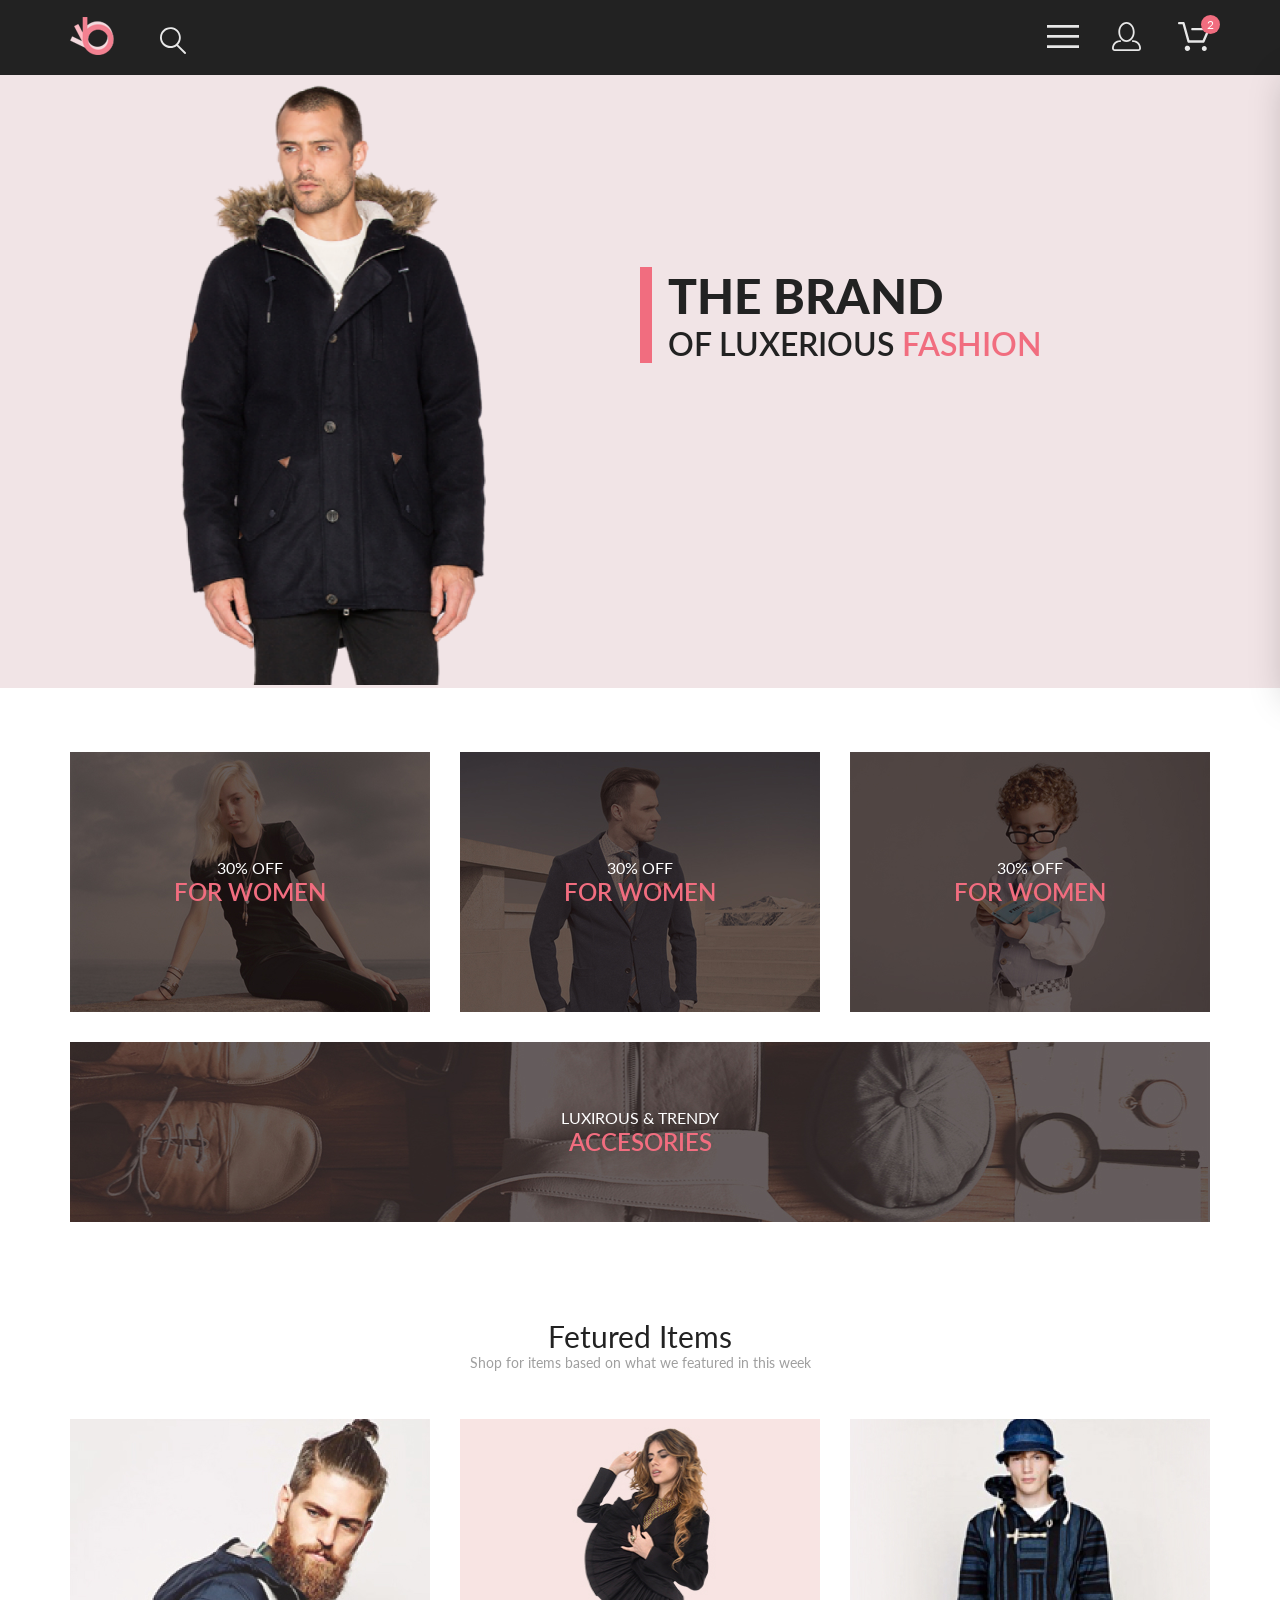
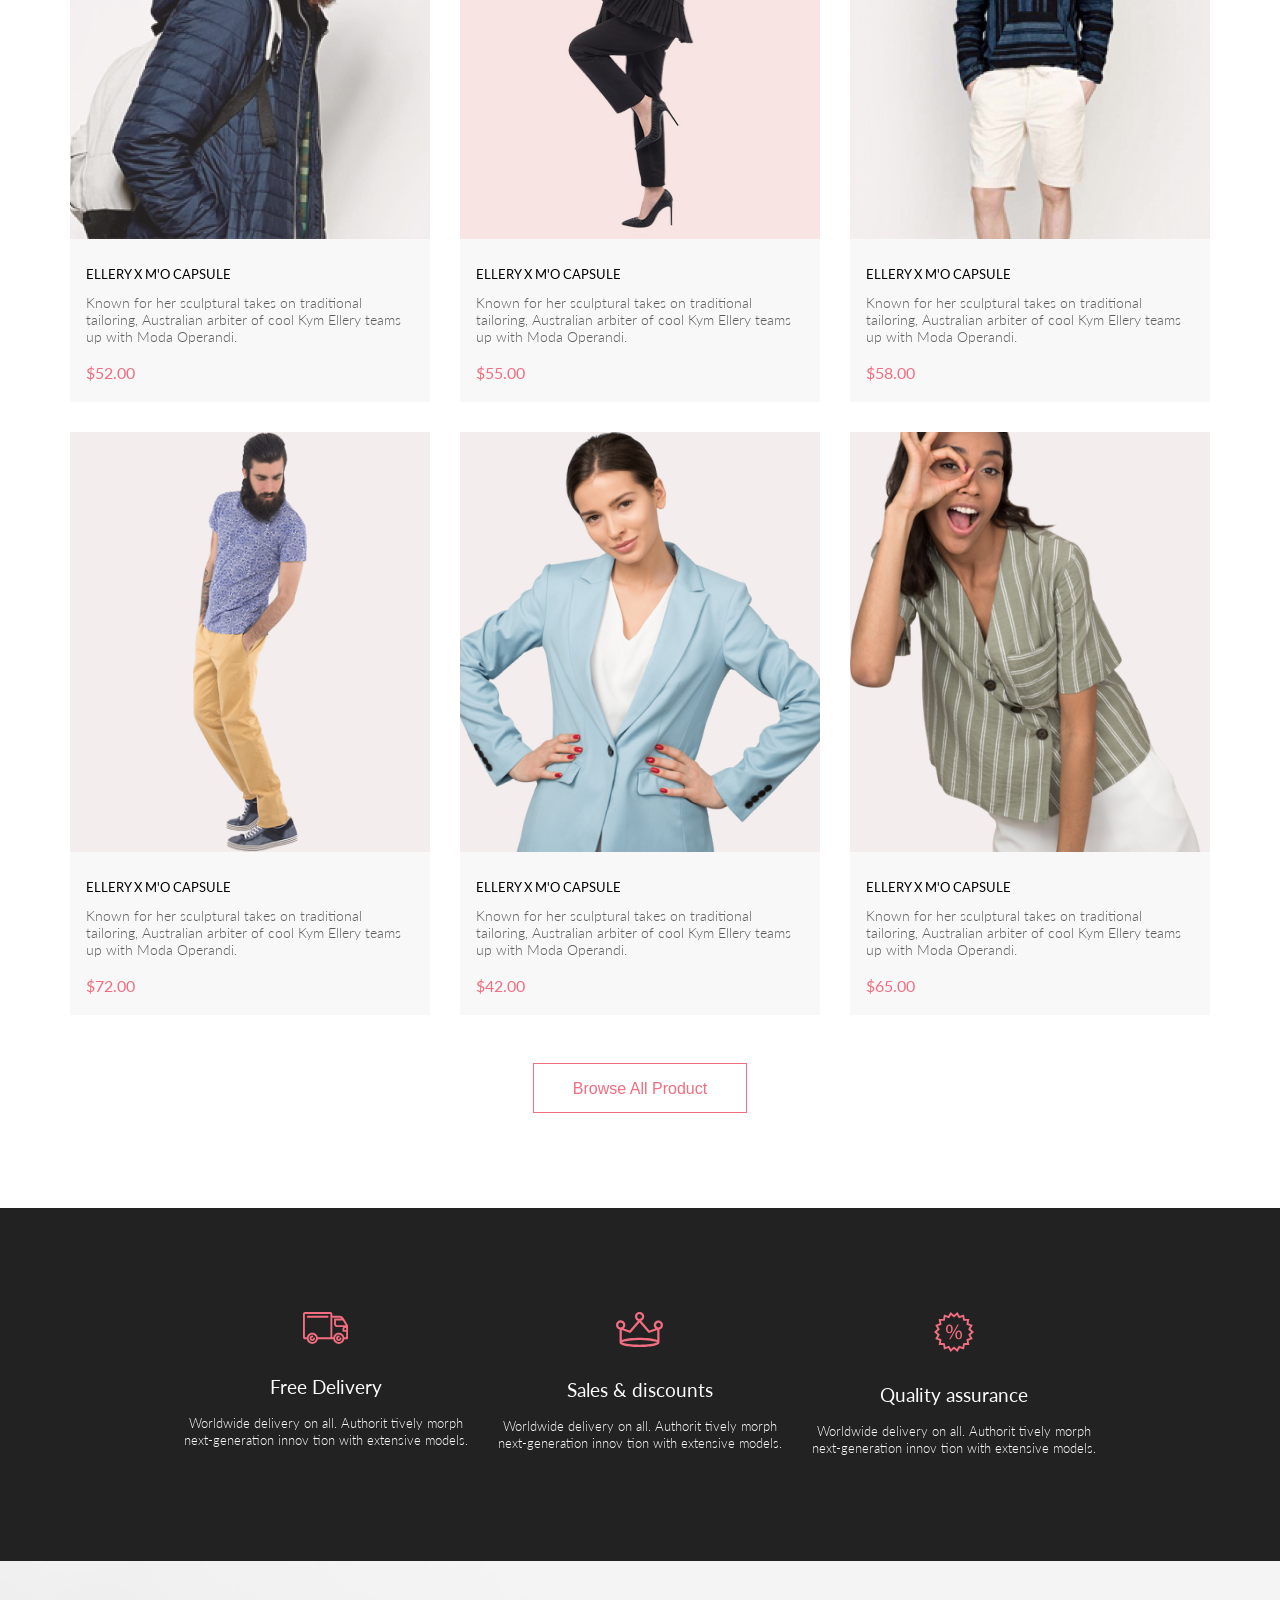
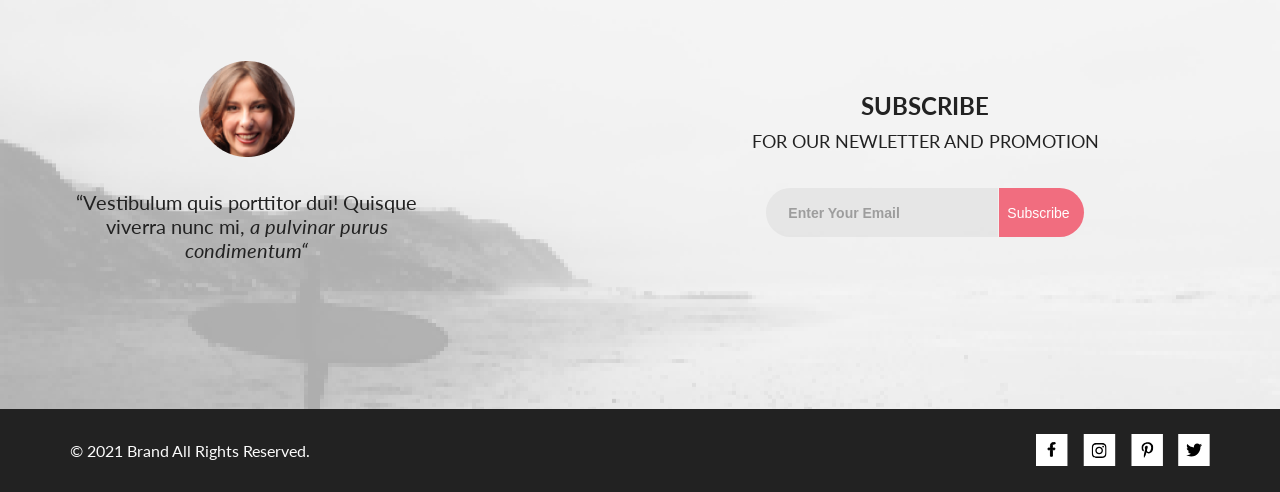
==== commit fca8ebc9: "Make some modifications" ====
--- a/public/index.html
+++ b/public/index.html
@@ -388,6 +388,6 @@
             </div>
         </footer>
     </div>
-    <script type="module" defer src="../public/js/main.js" ></script>
+    <script type="module" defer src="./js/main.js"></script>
 </body>
 </html>
